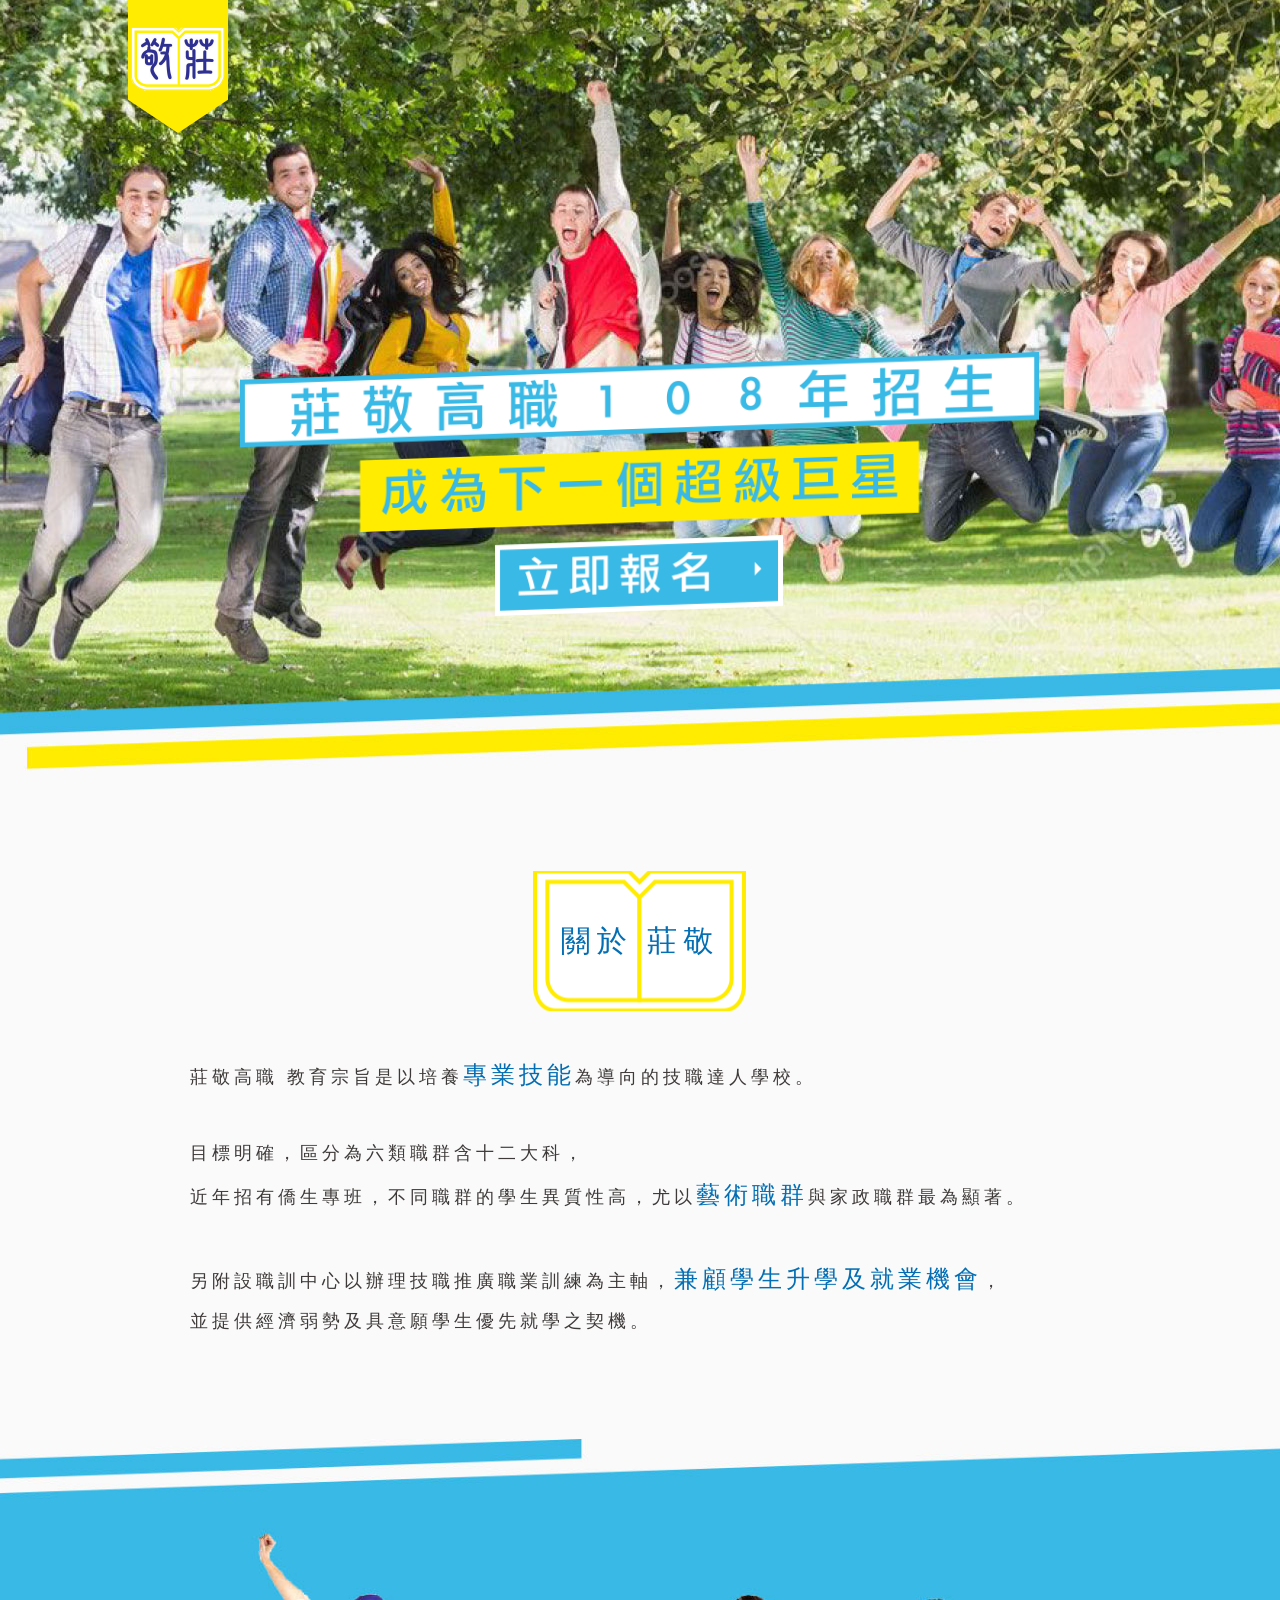
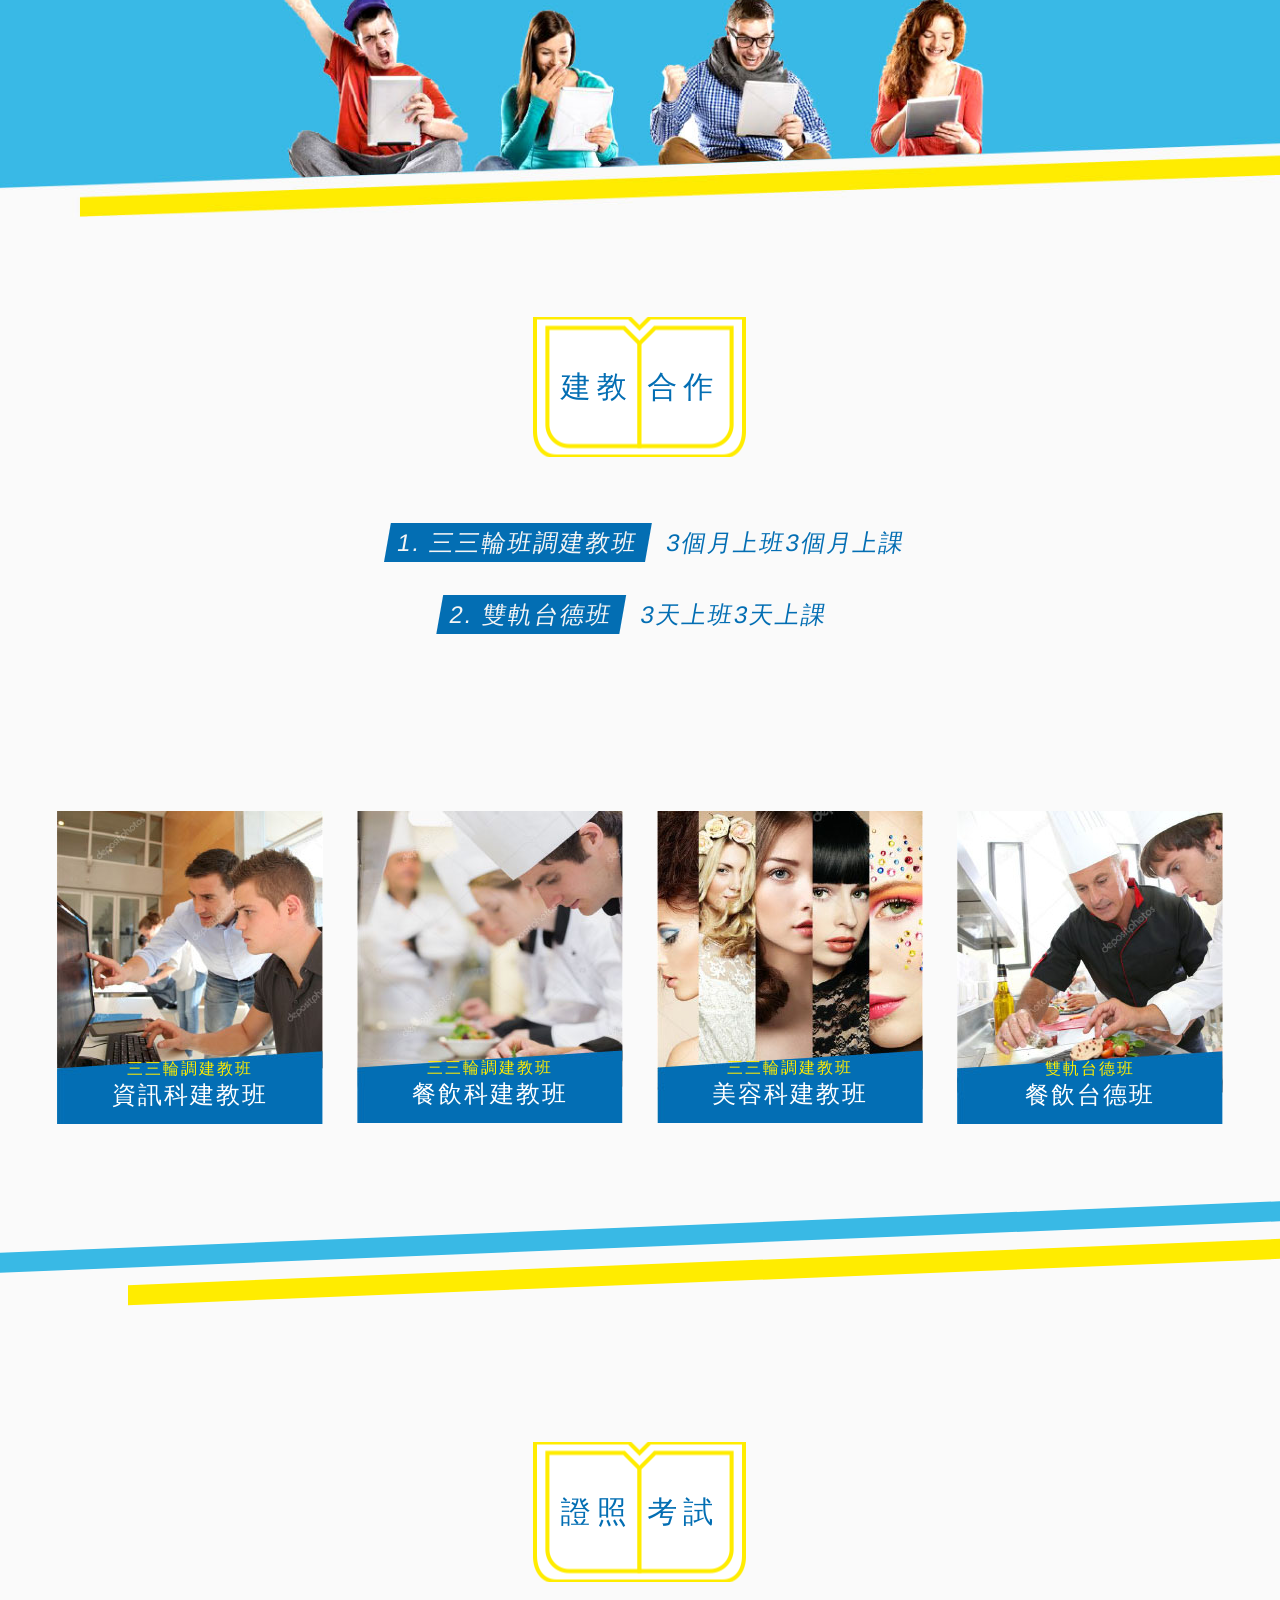
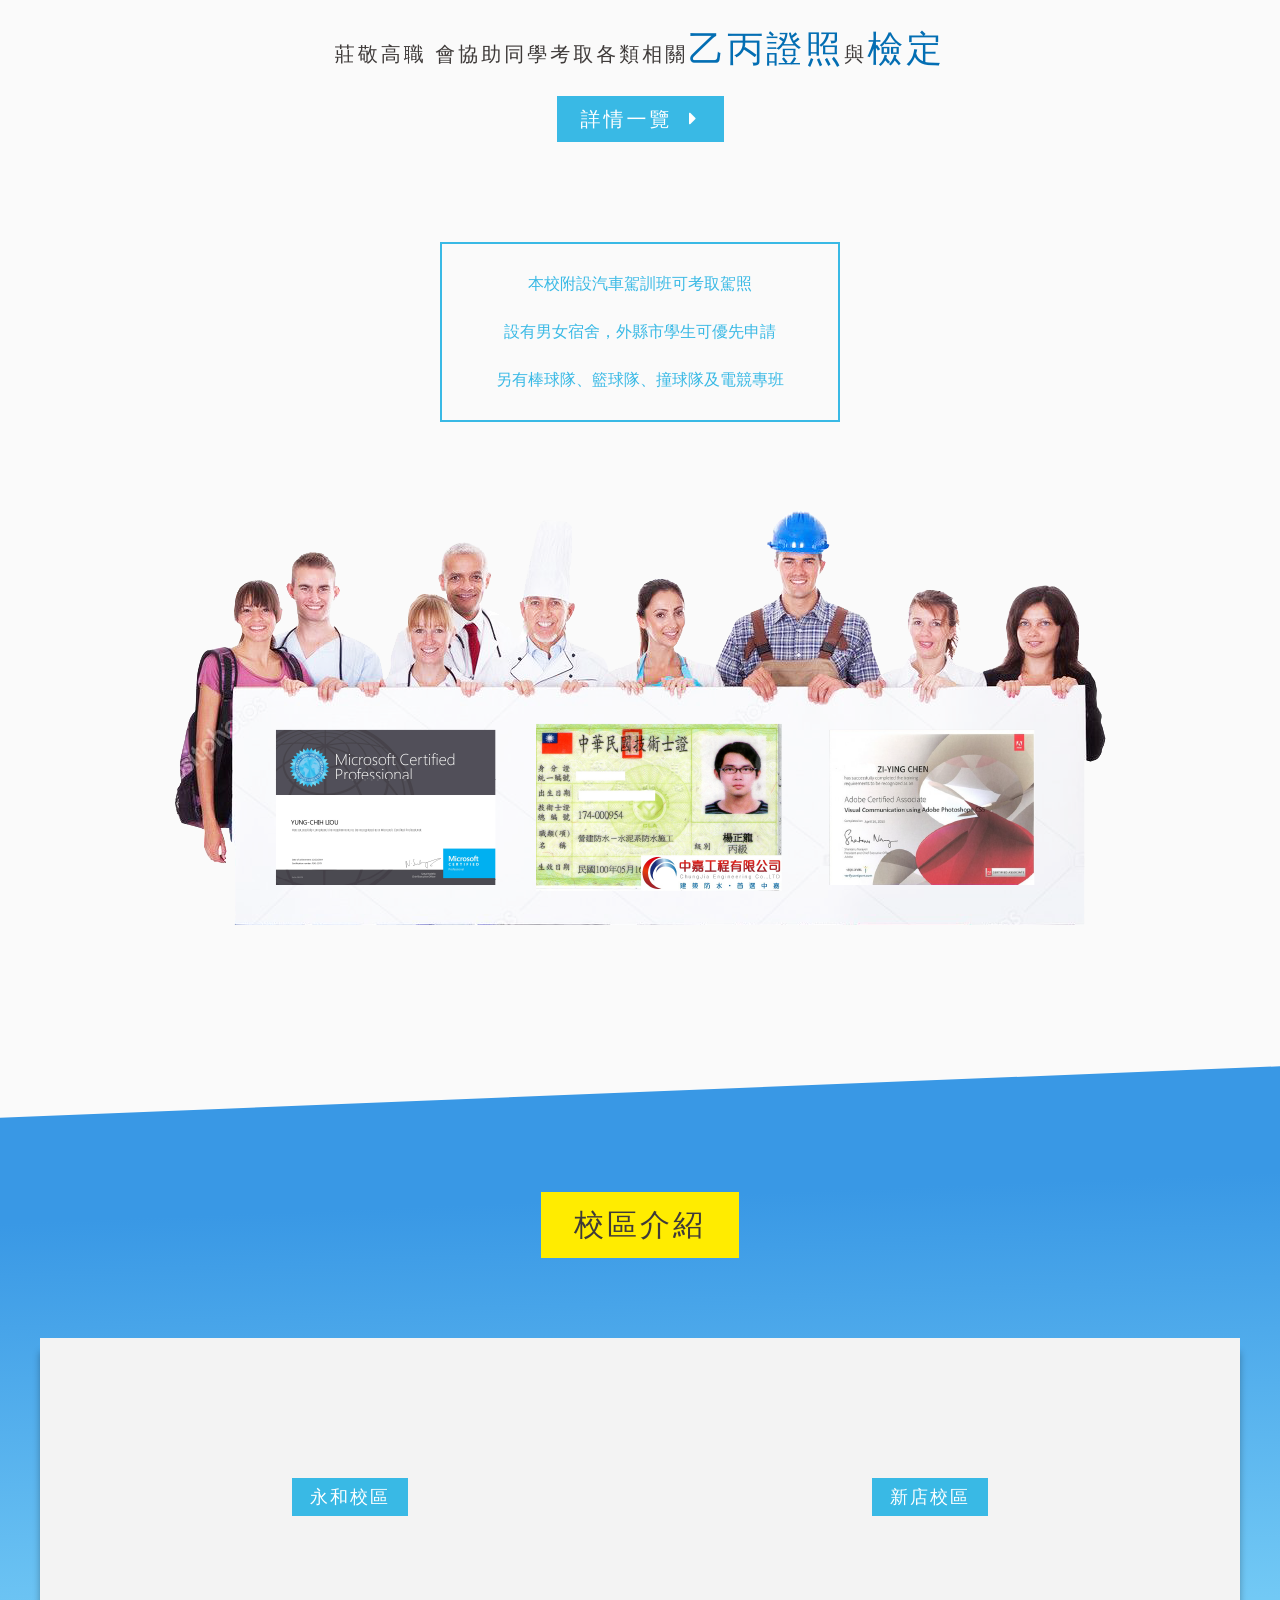
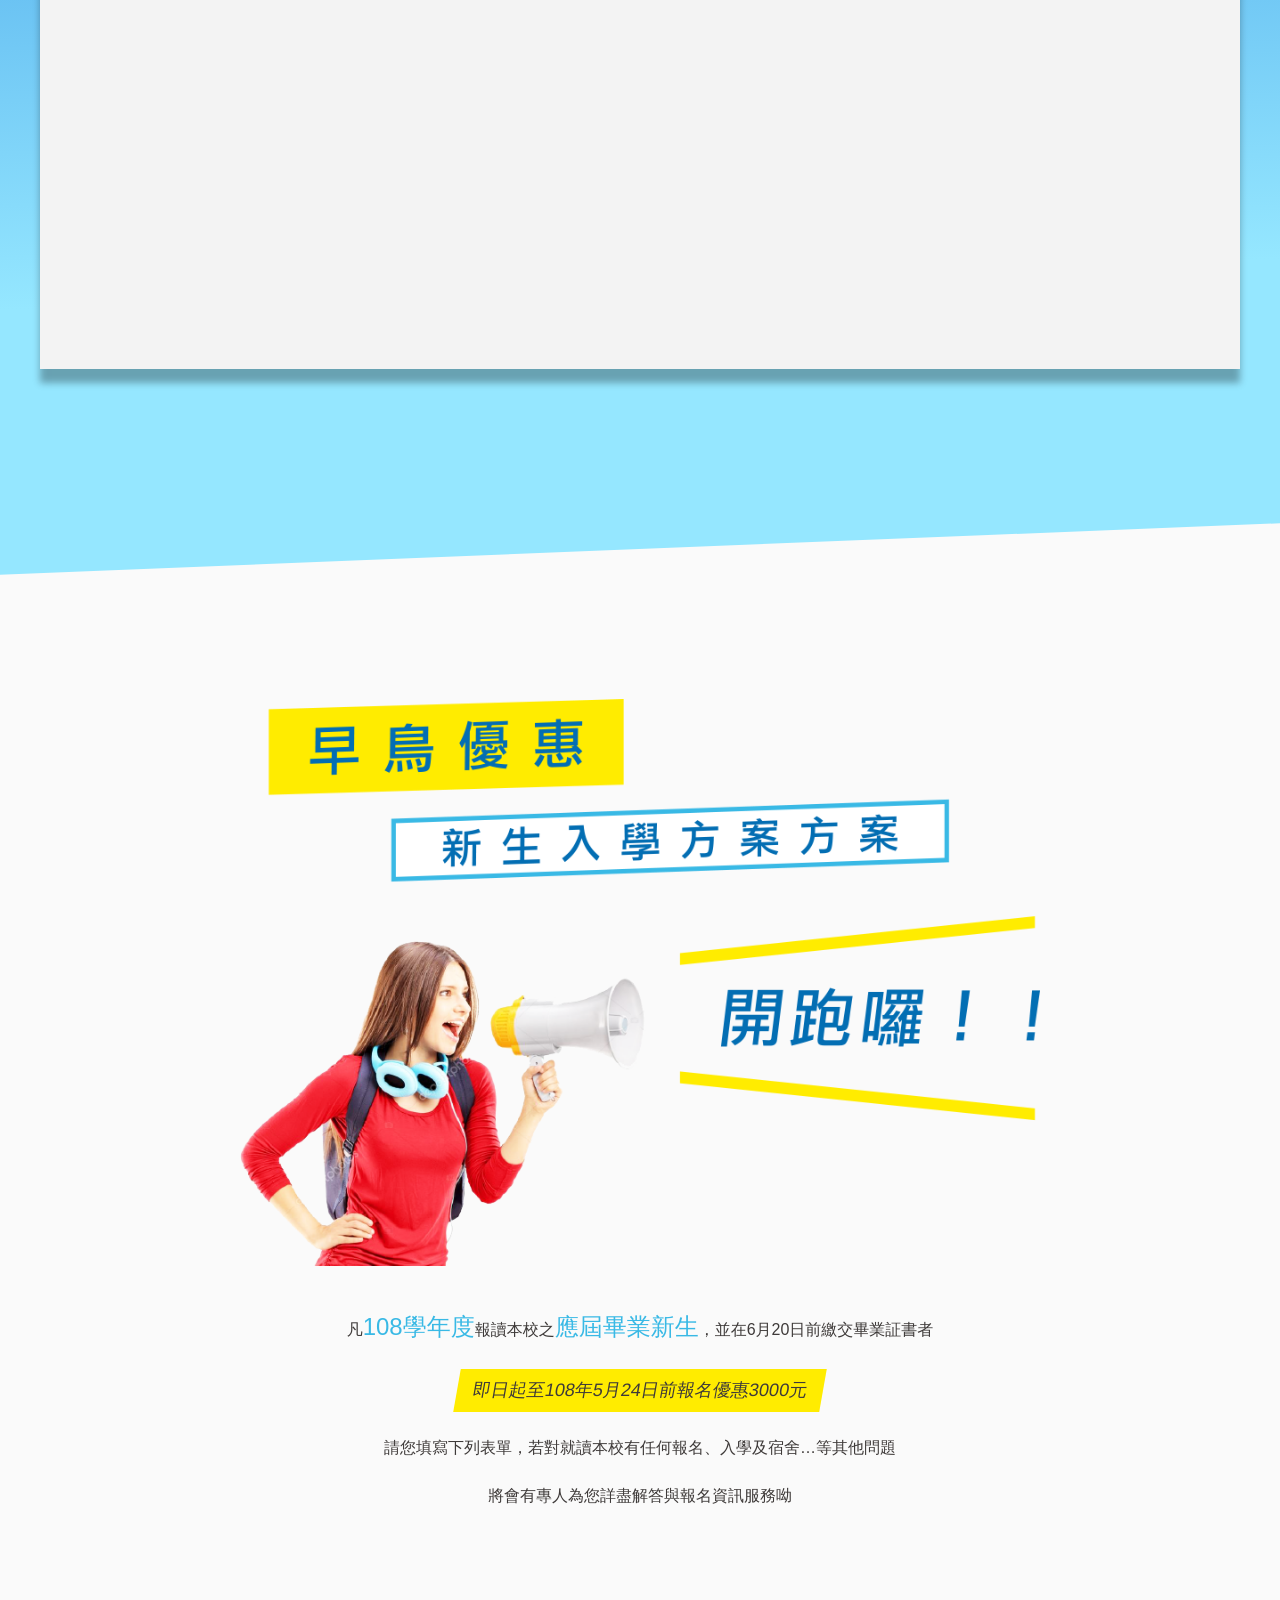
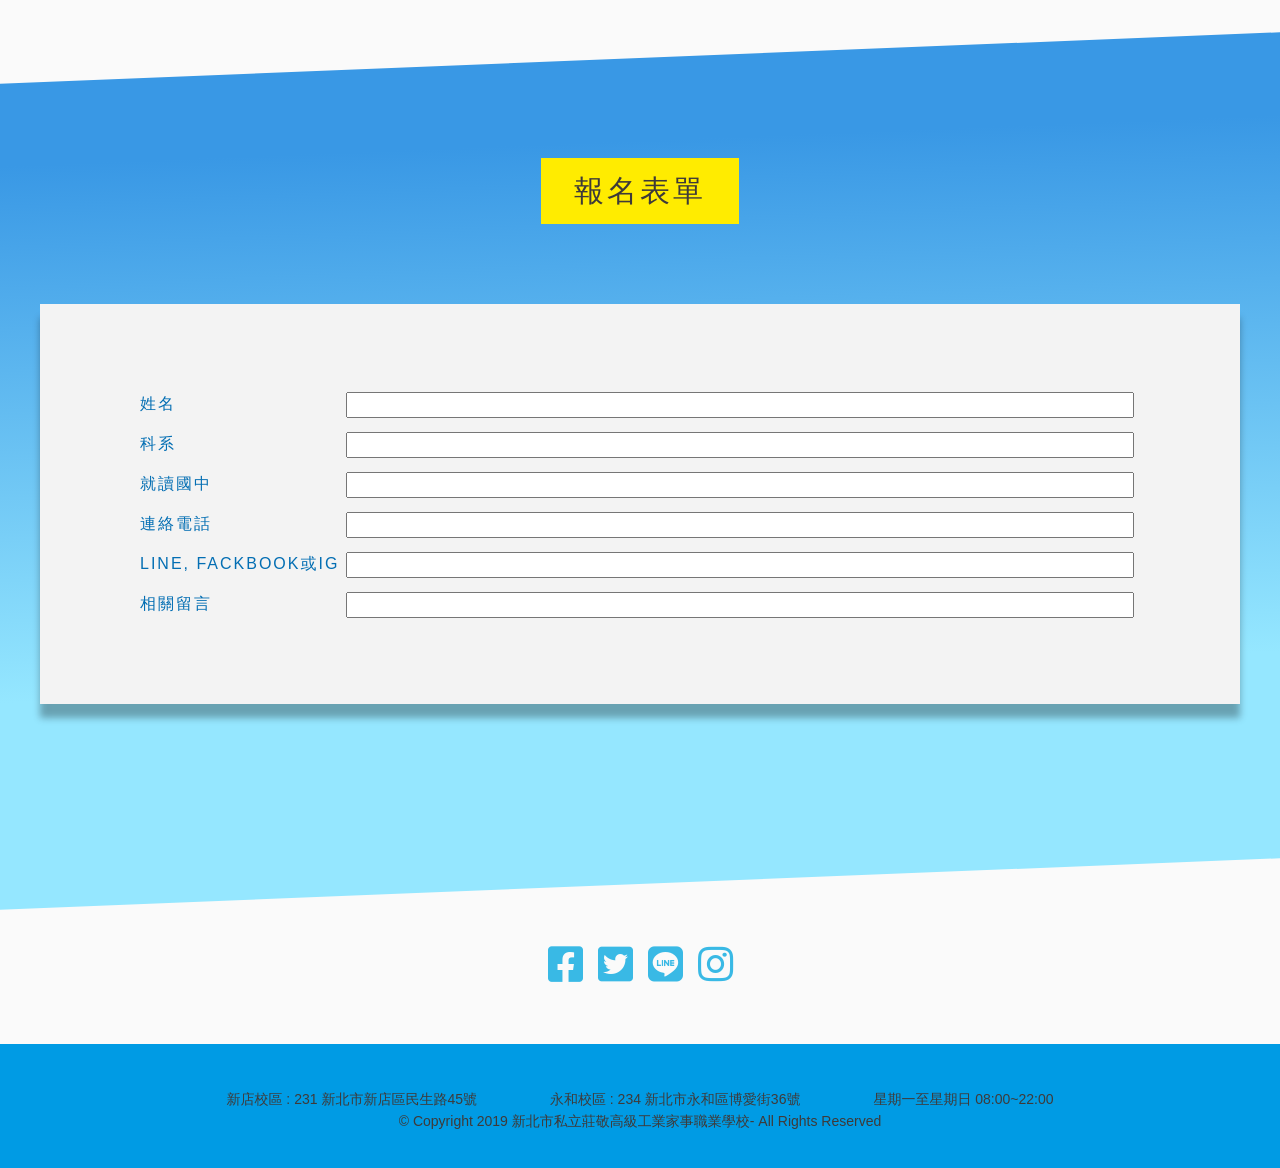
==== index.html @ 2c8c8a99 "Add files via upload" ====
<!DOCTYPE html>
<html>
<head>
<title>Homeworks 6</title>
 <meta charset="UTF-8">
  <meta name="description" content="Free Web tutorials">
  <meta name="keywords" content="HTML,CSS,XML,JavaScript">
  <meta name="author" content="Wong RuJA">
  <meta name="viewport" content="width=device-width, initial-scale=1.0">
  <link rel="stylesheet" href="css/reset.css">
  <link rel="stylesheet" href="css/style.css">
  <link rel="stylesheet" href="https://cdnjs.cloudflare.com/ajax/libs/font-awesome/5.8.2/css/all.min.css">
</head>
<body>
<header>
    <div class="w1200">
        <img src="img/logo.png" alt="">
    </div>
    <div class="w900">
        <img src="img/tittle1.png" alt="">
    </div>
     <div class="w900">
       <a href=""><img src="img/title2.png" alt=""></a>

    </div>
</header>
<main>
    <div>
        <div class="w900">
            <div class="title">
                <div>
                   <h1>關於 莊敬</h1>
                </div>
            </div>
            <div>
                <p>
                莊敬高職 教育宗旨是以培養<em>專業技能</em>為導向的技職達人學校。<br><br>
               目標明確，區分為六類職群含十二大科，<br>
                近年招有僑生專班，不同職群的學生異質性高，尤以<em>藝術職群</em>與家政職群最為顯著。<br><br>
                另附設職訓中心以辦理技職推廣職業訓練為主軸，<em>兼顧學生升學及就業機會</em>，<br>
               並提供經濟弱勢及具意願學生優先就學之契機。
                
                </p>
            </div>
        </div> 
        <div>
            <img src="img/bannner2.jpg" alt="">
        </div>
    </div><!---第一段--->
    <div>
        <div class="w1200">
            <div class="title">
                <div>
                    <h1>建教 合作</h1>
                </div>
            </div>
            <div>
                <h2><em>1. 三三輪班調建教班</em> 3個月上班3個月上課</h2>
                <h2><em>2. 雙軌台德班</em> 3天上班3天上課</h2>
            </div>
            <div>
                <ul>
                    <li>
                        <div>
                            <p>三三輪調建教班</p>
                            <h2>資訊科建教班</h2>
                            <img src="img/01.jpg" alt="">
                        </div>
                    </li>
                    <li>
                        <div>
                            <p>三三輪調建教班</p>
                            <h2>餐飲科建教班</h2>
                            <img src="img/02.jpg" alt="">
                        </div>
                    </li>
                    <li>
                        <div>
                            <p>三三輪調建教班</p>
                            <h2>美容科建教班</h2>
                            <img src="img/03.jpg" alt="">
                        </div>
                    </li>
                    <li>
                        <div>
                            <p>雙軌台德班</p>
                            <h2>餐飲台德班</h2>
                            <img src="img/04.jpg" alt="">
                        </div>
                    </li>
                </ul>
            </div>
        </div>
    </div><!---第二段--->
    <div class="line">
        <div>
            <div></div>
            <div></div>
            <div></div>
        </div>
    </div>
    <div>
        <div class="w1000">
           <div class="title">
                <div>
                   <h1>證照 考試</h1>
                </div>
            </div>
            <div>
                <p>莊敬高職 會協助同學考取各類相關<em>乙丙證照</em>與<em>檢定</em></p>
                <a href=""><p>詳情一覽<i class="fas fa-caret-right"></i> </p></a>
            </div>
            <div>
               <p>
               本校附設汽車駕訓班可考取駕照<br>
               設有男女宿舍，外縣市學生可優先申請<br>
               另有棒球隊、籃球隊、撞球隊及電競專班<br></p>
            </div>
            <div>
                <img src="img/people.png" alt="">
            </div>
        </div>
    </div><!---第三段--->
    <div>
        <div class="w1200">
            <div>
                <h2>校區介紹</h2>
            </div>
         <div>
             <ul>
                   <li>
                       <div>
                       <h3>永和校區</h3>
                       <iframe src="https://www.youtube.com/embed/205DwblFML0" frameborder="0" allow="accelerometer; autoplay; encrypted-media; gyroscope; picture-in-picture" allowfullscreen></iframe>
                       </div>
                   </li>
                   <li>
                      <div>
                      <h3>新店校區</h3>
                      <iframe src="https://www.youtube.com/embed/OiLBYLt2xUU" frameborder="0" allow="accelerometer; autoplay; encrypted-media; gyroscope; picture-in-picture" allowfullscreen></iframe>
                      </div>
                   </li>
              </ul>
          </div>
        </div>
    </div><!---第四段--->
    <div>
        <div>
           <img src="img/bird.png" alt=""> 
        </div>
        <div>
            <p>
            凡<em>108學年度</em>報讀本校之<em>應屆畢業新生</em>，並在6月20日前繳交畢業証書者<br><br>
            <strong>即日起至108年5月24日前報名優惠3000元</strong><br><br>
            請您填寫下列表單，若對就讀本校有任何報名、入學及宿舍…等其他問題<br><br>
            將會有專人為您詳盡解答與報名資訊服務呦
            </p><!---第五段--->
        </div>
    </div><!---第五段--->
    <div>
        <div>
           <h2>報名表單</h2>
        </div>
        <div class="w1200">
            <ul class="w1000">
                <li>
                <p>姓名</p>
                <input type="">
                </li>
                <li>
                <p>科系</p>
                <input type="">
                </li>
                <li>
                <p>就讀國中</p>
                <input type="">  
                </li>
                <li>
                <p>連絡電話</p>
                <input type="">  
                </li>
                <li>
                <p>LINE, FACKBOOK或IG</p>
                <input type="">
                </li>
                <li>
                <p>相關留言</p>
                <input type="">  
                </li>
            </ul>
        </div>
    </div><!---第六段--->
    <div>
        <ul class="w900">
            <li><a href=""><i class="fab fa-facebook-square"></i></a></li>
            <li><a href=""><i class="fab fa-twitter-square"></i></a></li>
            <li><a href=""><i class="fab fa-line"></i></a></li>
            <li><a href=""><i class="fab fa-instagram"></i></a></li>
        </ul>
    </div><!---第七段--->
</main>
<footer>
    <div class="w900">
        <p>新店校區 : 231 新北市新店區民生路45號</p>
        <p>永和校區 : 234 新北市永和區博愛街36號</p>
        <p>星期一至星期日  08:00~22:00</p>
    </div>
    <div class="w900">
        <p>© Copyright 2019 新北市私立莊敬高級工業家事職業學校- All Rights Reserved</p>
    </div>
</footer>
</body>
</html>
---- css/style.css ----
body{
    background-color: #FAFAFA;
    color: #3E3A39;
}
.w900{
    width: 900px;
    margin: 0 auto;
}
.w1000{
    width: 1000px;
    margin: 0 auto;
}
.w1200{
    width: 1200px;
    margin: 0 auto;
}
.title{
    margin: 40px 0;
}

.line>div{
    width: 100%;
}
.line>div>:first-child{
    width: 100%;
    height: 20px;
    background-color: #39B9E5;
    transform: skewY(-2.3deg);
    margin-bottom: 15px;
}

.line>div>:nth-child(3){
    width: 90%;
    height: 20px;
    background-color: #FFEC00;
    transform: skewY(-2.3deg);
    margin-left: 10%;
}
.title>div{
    background-image: url(../img/title.png);
    background-position: center;
    background-repeat: no-repeat;
    height: 140px;
}
.title>div>h1{
    text-align: center;
    font-size: 30px;
    line-height: 140px;
    letter-spacing: 6px;
    color: #036EB3;
    font-weight: 600;
}
header{
    background-image: url(../img/banner.jpg);
    background-position: center;
    background-repeat: no-repeat;
    padding: 152px 0px;
}
header>div:first-of-type{
    position: absolute;  
}
header>div:first-of-type{
    top: 0;
    left: 10%;
}
header>div:nth-of-type(2) img{
    width: 800px;
    height: auto;
}
header>div:nth-of-type(2){
    width: 800px;
    height: auto;
    margin: 100 auto;
    margin-top: 200px;
}
header>div:nth-of-type(3) img{
    width: 290px;
    height: auto;
}
header>div:nth-of-type(3){
    width: 290px;
    height: auto;
    margin: 100 auto;
}
main>div:first-of-type>div:first-child{
    margin: 100px auto;
    line-height: 2;
    font-size: 18px;
    letter-spacing: 4px;
}
main>div:first-of-type>div p em{
    font-size: 24px;
    color: #036EB3;
}
main>div:first-of-type>div:nth-of-type(2){
    width: 100%;
    display: flex;
    justify-content: center;
    align-items: center;
    overflow: hidden;
}
main>div:first-of-type>div:nth-of-type(2) img{
    width: 105%;
    height: auto;
}
main>div:nth-of-type(2){
    margin: 100px 0; 
}
main>div:nth-of-type(2)>div>:nth-child(2){
    margin: 50px auto;
    text-align: center;
    line-height: 3;
    font-size: 24px;
    letter-spacing: 2px;
    color: #036EB3;
    transform: skewX(-10deg);
}
main>div:nth-of-type(2)>div>:nth-child(2) em{
    background-color: #036EB3;
    color: #f5f5f5;
    padding: 6px 10px;
    margin-right: 10px;
    transform: skewX(-10deg);
}
main>div:nth-of-type(2)>div>:nth-child(3) ul{
    display: flex;
    justify-content: space-around;   
    letter-spacing: 2px;
    margin: 160px auto 60px;
}
main>div:nth-of-type(2)>div>:nth-child(3) ul li div{
    position: relative;
}
main>div:nth-of-type(2)>div>:nth-child(3) ul li div p,
main>div:nth-of-type(2)>div>:nth-child(3) ul li div h2{
    position: absolute;
}
main>div:nth-of-type(2)>div>:nth-child(3) ul li div p{
    bottom: 50px;
    font-size: 16px;
    color: #FFEC00;
    width: 100%;
    text-align: center;
}
main>div:nth-of-type(2)>div>:nth-child(3) ul li div h2{
    bottom: 20px;
    font-size: 24px;
    color: #fff;
    width: 100%;
    text-align: center;
}
main>div:nth-of-type(4)>div{
    text-align: center;
    margin: 160px auto;
    line-height: 1.5;
}
main>div:nth-of-type(4)>div>div:nth-of-type(2){
    margin: 24px 0;
}
main>div:nth-of-type(4)>div>div:nth-of-type(2) p{
    font-size: 20px;
    letter-spacing: 3px;  
}
main>div:nth-of-type(4)>div>div:nth-of-type(2) em{
    font-size: 36px;
    letter-spacing: 3px;  
    color: #036EB3;
}
main>div:nth-of-type(4)>div>div:nth-of-type(2) a{
    display: inline-block;
    padding: 8px 24px;
    color: #fff;
    background-color: #39B9E5;
    margin: 20px auto;
}
main>div:nth-of-type(4)>div>div:nth-of-type(2) a i{
    margin-left: 16px;
}
main>div:nth-of-type(4)>div>div:nth-of-type(3){
    color: #39B9E5;
    line-height: 3;
    width: 400px;
    height: 180px;
    margin: 80px auto;
    padding: 16px 24px;
    display: block;
    border: 2px #39B9E5 solid;
}
main>div:nth-of-type(5),main>div:nth-of-type(7){
    background:linear-gradient(0deg, rgba(149, 231, 255, 1)25%, rgba(57, 152, 229, 1)90%);
    width: 100%;  
    transform: skewY(-2.3deg);
    padding: 100px 0;
}
main>div:nth-of-type(5){
    margin: 100px auto;
}
main>div:nth-of-type(5)>div>div:first-child h2,
main>div:nth-of-type(7) div:first-child h2{
    font-size: 30px;
    display: inline-block;
    text-align: center;
    padding: 18px 24px;
    transform: skewY(2.3deg);
    letter-spacing: 3px;
    background-color: #FFEC00; 
}
main>div:nth-of-type(5)>div>div:first-child h2,
main>div:nth-of-type(7) div:first-child h2{
    display:block;
    width: 150px;
    margin-left: calc(50% - 99px);
}
main>div:nth-of-type(5)>div>div:nth-of-type(2),
main>div:nth-of-type(7) div:nth-of-type(2){
    margin:80px auto;
    padding: 80px 20px;
    background-color: #F3F3F3;
    transform: skewY(2.3deg);
    box-shadow: 0px 14px 7px rgba(0, 0, 0, 0.3);
}
main>div:nth-of-type(5)>div>div:nth-of-type(2) ul {
    display: flex;
}
main>div:nth-of-type(5)>div>div:nth-of-type(2) ul li div{
    padding: 0 20px;
}
main>div:nth-of-type(5)>div>div:nth-of-type(2) ul li div iframe {
    width: 500px;
    height: 310px;
}
main>div:nth-of-type(5)>div>div:nth-of-type(2) ul li div h3{
    text-align: center;
    margin: 60px 0;
    font-size: 18px;
    letter-spacing: 2px;
    background-color: #39B9E5;
    padding: 10px 18px;
    display: inline-block;
    color: #fff;
    margin-left: calc(50% - 58px);
}
main>div:nth-of-type(6){
    margin: 150px 0;
}
main>div:nth-of-type(6)>div:first-child{
    width: 800px;
    margin: 0 auto;
}
main>div:nth-of-type(6)>div:first-child img{
    width: 100%;
    height: auto;
}
main>div:nth-of-type(6)>div:nth-of-type(2){
    margin: 40px auto;
    text-align: center;
}
main>div:nth-of-type(6)>div:nth-of-type(2){
    line-height: 1.5;
}
main>div:nth-of-type(6)>div:nth-of-type(2) em{
    color:#39B9E5;
    font-size: 24px; 
}
main>div:nth-of-type(6)>div:nth-of-type(2) strong{
    font-size: 18px;
    background-color: #FFEC00;
    padding: 8px 16px;
    transform: skewX(-10deg);
    display: inline-block;
}

main>div:nth-of-type(7)>div:nth-of-type(2){
    line-height: 2.5;
    font-size: 16px;
    letter-spacing: 2px;
}
main>div:nth-of-type(7)>div:nth-of-type(2) p{
    display: inline-block;
    width: 20%;
    color: #036EB3;
}
main>div:nth-of-type(7)>div:nth-of-type(2) input{
    width: 78%;
    display: inline-block;
}
main>div:nth-of-type(7)>div:nth-of-type(2) input:last-child{
    width: 78%;
    height: 20px;
}
main>div:nth-of-type(8){
    margin: 60px 0;
}
main>div:nth-of-type(8) ul li i{
    font-size: 40px;
    color: #39B9E5;
}
main>div:nth-of-type(8) ul{
    width: 200px;
    margin: 0 auto;
    display: flex;
    justify-content: space-around;
    margin: 30px auto;
}
footer{
    background-color: #009BE4;
    text-align: center;
    padding: 40px 0;
    font-size: 14px;
}
footer>div:first-child {
    display: flex;
    justify-content: space-around;
    margin: 8px auto;
}

footer>div:first-child p{
    display: inline-block;
    
}
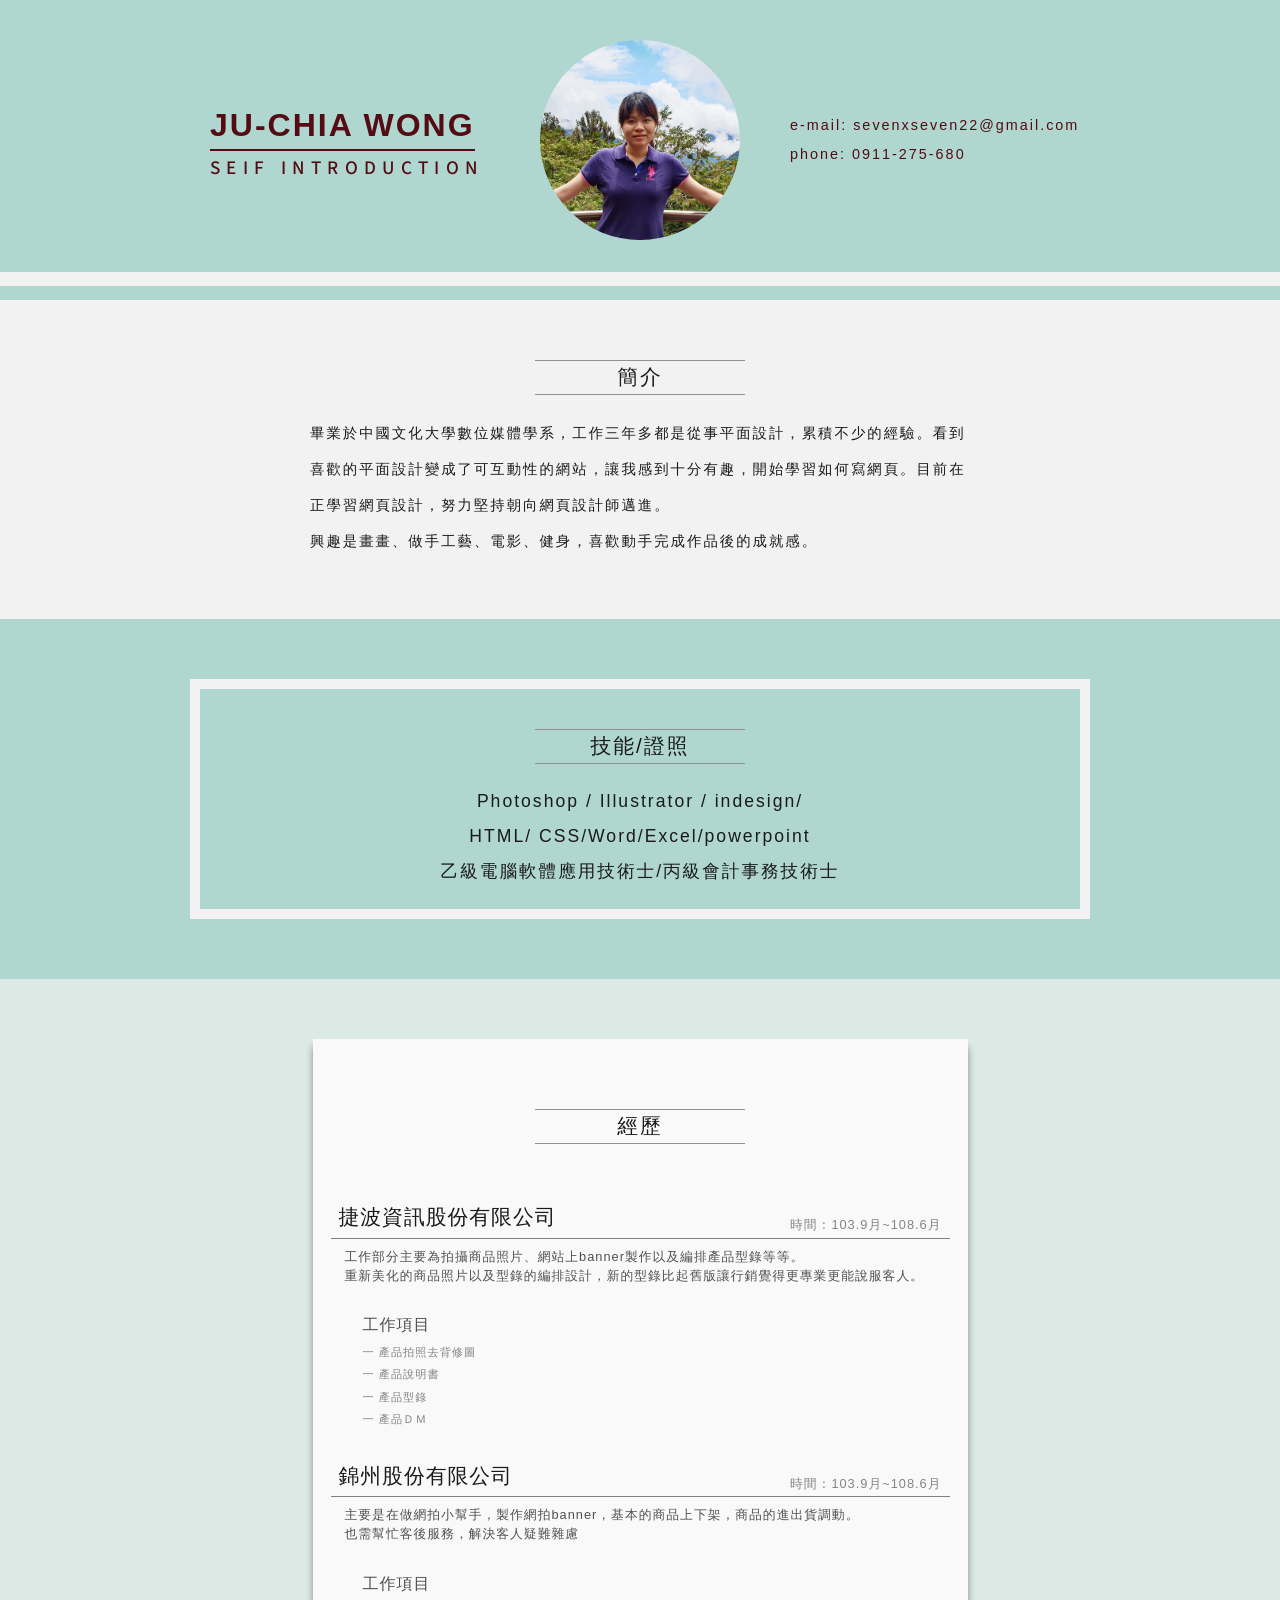
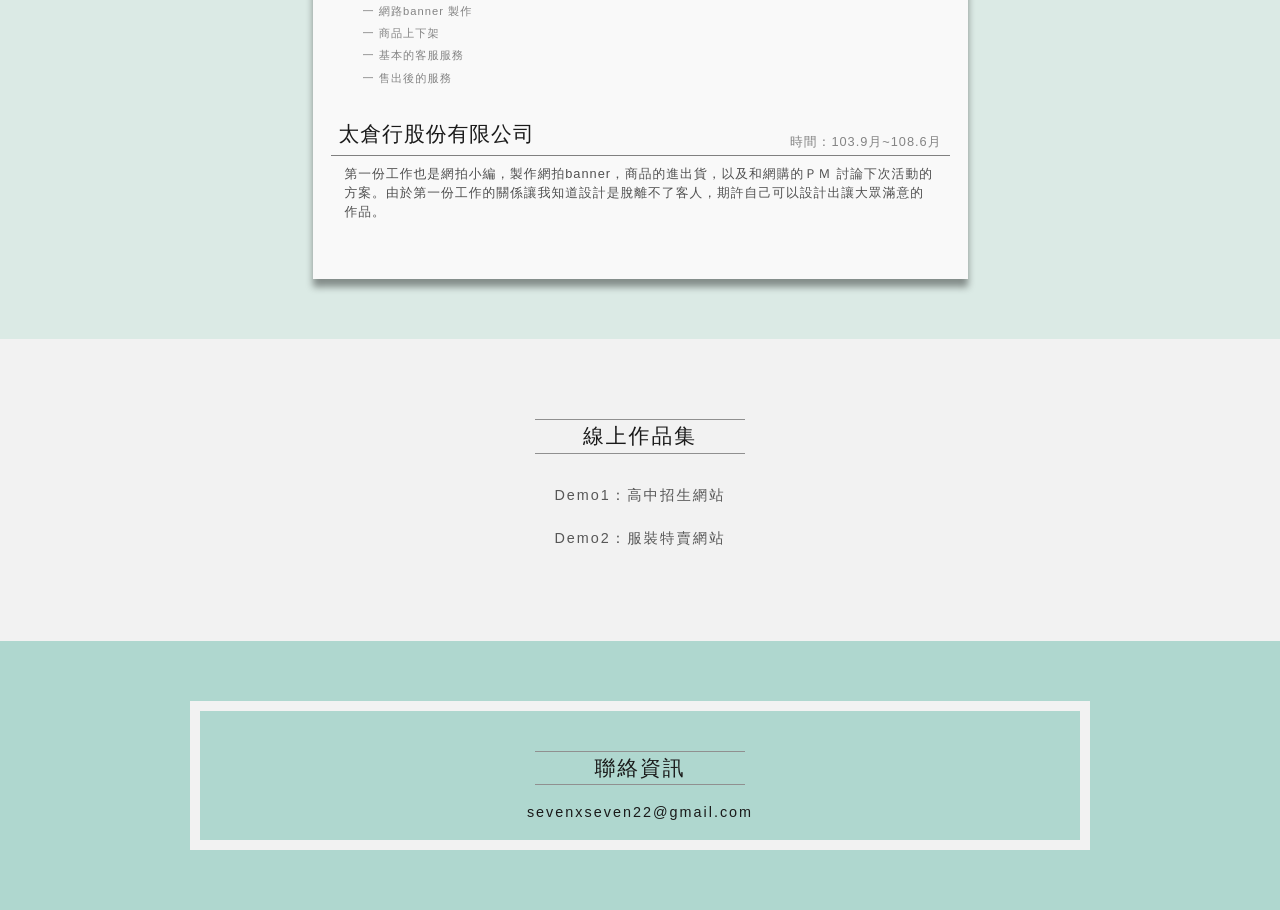
==== commit a5342751: "Add files via upload" ====
--- a/index.html
+++ b/index.html
@@ -1,212 +1,147 @@
 <!DOCTYPE html>
 <html>
 <head>
-<title>Homeworks 6</title>
+    <title>Ruby的履歷</title>
  <meta charset="UTF-8">
   <meta name="description" content="Free Web tutorials">
   <meta name="keywords" content="HTML,CSS,XML,JavaScript">
   <meta name="author" content="Wong RuJA">
-  <meta name="viewport" content="width=device-width, initial-scale=1.0">
+  <meta name="viewport" content="width=device-width; initial-scale=1.0; maximum-scale=1.0; user-scalable=0;">
   <link rel="stylesheet" href="css/reset.css">
+  <link href="https://fonts.googleapis.com/css?family=Source+Sans+Pro&display=swap" rel="stylesheet">
   <link rel="stylesheet" href="css/style.css">
   <link rel="stylesheet" href="https://cdnjs.cloudflare.com/ajax/libs/font-awesome/5.8.2/css/all.min.css">
 </head>
 <body>
 <header>
-    <div class="w1200">
-        <img src="img/logo.png" alt="">
-    </div>
-    <div class="w900">
-        <img src="img/tittle1.png" alt="">
-    </div>
-     <div class="w900">
-       <a href=""><img src="img/title2.png" alt=""></a>
-
-    </div>
+   <div class="w900">
+       <div>
+           <div>
+                <h1>JU-CHIA WONG</h1>
+                <h2>SEIF INTRODUCTION</h2> 
+           </div>
+           <div>
+               <img src="img/ME.jpg" alt="">
+           </div>
+           <div>
+               <p>e-mail: sevenxseven22@gmail.com</p>
+               <p>phone: 0911-275-680</p>
+           </div>
+       </div>
+   </div>
+   <div></div>
 </header>
 <main>
-    <div>
-        <div class="w900">
-            <div class="title">
-                <div>
-                   <h1>關於 莊敬</h1>
-                </div>
-            </div>
-            <div>
-                <p>
-                莊敬高職 教育宗旨是以培養<em>專業技能</em>為導向的技職達人學校。<br><br>
-               目標明確，區分為六類職群含十二大科，<br>
-                近年招有僑生專班，不同職群的學生異質性高，尤以<em>藝術職群</em>與家政職群最為顯著。<br><br>
-                另附設職訓中心以辦理技職推廣職業訓練為主軸，<em>兼顧學生升學及就業機會</em>，<br>
-               並提供經濟弱勢及具意願學生優先就學之契機。
-                
-                </p>
-            </div>
-        </div> 
-        <div>
-            <img src="img/bannner2.jpg" alt="">
-        </div>
-    </div><!---第一段--->
-    <div>
-        <div class="w1200">
-            <div class="title">
-                <div>
-                    <h1>建教 合作</h1>
-                </div>
-            </div>
-            <div>
-                <h2><em>1. 三三輪班調建教班</em> 3個月上班3個月上課</h2>
-                <h2><em>2. 雙軌台德班</em> 3天上班3天上課</h2>
-            </div>
-            <div>
-                <ul>
-                    <li>
-                        <div>
-                            <p>三三輪調建教班</p>
-                            <h2>資訊科建教班</h2>
-                            <img src="img/01.jpg" alt="">
-                        </div>
-                    </li>
-                    <li>
-                        <div>
-                            <p>三三輪調建教班</p>
-                            <h2>餐飲科建教班</h2>
-                            <img src="img/02.jpg" alt="">
-                        </div>
-                    </li>
-                    <li>
-                        <div>
-                            <p>三三輪調建教班</p>
-                            <h2>美容科建教班</h2>
-                            <img src="img/03.jpg" alt="">
-                        </div>
-                    </li>
-                    <li>
-                        <div>
-                            <p>雙軌台德班</p>
-                            <h2>餐飲台德班</h2>
-                            <img src="img/04.jpg" alt="">
-                        </div>
-                    </li>
-                </ul>
-            </div>
-        </div>
-    </div><!---第二段--->
-    <div class="line">
-        <div>
-            <div></div>
-            <div></div>
-            <div></div>
-        </div>
-    </div>
-    <div>
-        <div class="w1000">
-           <div class="title">
-                <div>
-                   <h1>證照 考試</h1>
-                </div>
-            </div>
-            <div>
-                <p>莊敬高職 會協助同學考取各類相關<em>乙丙證照</em>與<em>檢定</em></p>
-                <a href=""><p>詳情一覽<i class="fas fa-caret-right"></i> </p></a>
-            </div>
-            <div>
-               <p>
-               本校附設汽車駕訓班可考取駕照<br>
-               設有男女宿舍，外縣市學生可優先申請<br>
-               另有棒球隊、籃球隊、撞球隊及電競專班<br></p>
-            </div>
-            <div>
-                <img src="img/people.png" alt="">
-            </div>
-        </div>
-    </div><!---第三段--->
-    <div>
-        <div class="w1200">
-            <div>
-                <h2>校區介紹</h2>
-            </div>
-         <div>
-             <ul>
-                   <li>
-                       <div>
-                       <h3>永和校區</h3>
-                       <iframe src="https://www.youtube.com/embed/205DwblFML0" frameborder="0" allow="accelerometer; autoplay; encrypted-media; gyroscope; picture-in-picture" allowfullscreen></iframe>
-                       </div>
-                   </li>
-                   <li>
-                      <div>
-                      <h3>新店校區</h3>
-                      <iframe src="https://www.youtube.com/embed/OiLBYLt2xUU" frameborder="0" allow="accelerometer; autoplay; encrypted-media; gyroscope; picture-in-picture" allowfullscreen></iframe>
-                      </div>
-                   </li>
-              </ul>
-          </div>
-        </div>
-    </div><!---第四段--->
-    <div>
-        <div>
-           <img src="img/bird.png" alt=""> 
+    <div class="margin_hb w900">
+        <div class="big_title">
+           <h2>簡介</h2>
         </div>
         <div>
             <p>
-            凡<em>108學年度</em>報讀本校之<em>應屆畢業新生</em>，並在6月20日前繳交畢業証書者<br><br>
-            <strong>即日起至108年5月24日前報名優惠3000元</strong><br><br>
-            請您填寫下列表單，若對就讀本校有任何報名、入學及宿舍…等其他問題<br><br>
-            將會有專人為您詳盡解答與報名資訊服務呦
-            </p><!---第五段--->
+                畢業於中國文化大學數位媒體學系，工作三年多都是從事平面設計，累積不少的經驗。看到喜歡的平面設計變成了可互動性的網站，讓我感到十分有趣，開始學習如何寫網頁。目前在正學習網頁設計，努力堅持朝向網頁設計師邁進。<br>興趣是畫畫、做手工藝、電影、健身，喜歡動手完成作品後的成就感。
+            </p>
         </div>
-    </div><!---第五段--->
+    </div><!--第一段-->
     <div>
+       <div class="margin_hb w900">
+           <div>
+                <div class="big_title">
+                    <h2>技能/證照</h2>
+                </div>
+                <div>
+                    <p>
+                    Photoshop / Illustrator / indesign/<br>
+                    HTML/ CSS/Word/Excel/powerpoint<br>
+                    乙級電腦軟體應用技術士/丙級會計事務技術士<br>    
+                    </p>
+               </div>
+           </div>
+        </div>
+    </div><!--第二段-->
+    <div>
+        <div class="margin_hb w900">
+            <div>
+                <div class="big_title">
+                    <h2>經歷</h2>
+                </div>
+                <div>
+                    <section>
+                            <div>
+                                <strong>捷波資訊股份有限公司</strong>
+                                <p>時間：103.9月~108.6月</p>
+                            </div>
+                            <div>
+                                <p>
+                                工作部分主要為拍攝商品照片、網站上banner製作以及編排產品型錄等等。<br>
+                                重新美化的商品照片以及型錄的編排設計，新的型錄比起舊版讓行銷覺得更專業更能說服客人。
+                                </p>
+                            </div>
+                            <div>
+                                <p>工作項目</p>
+                                <ul>
+                                    <li>產品拍照去背修圖</li>
+                                    <li>產品說明書</li>
+                                    <li>產品型錄</li>
+                                    <li>產品ＤＭ</li>
+                                </ul>
+                            </div>
+                    </section>
+                    <section>
+                            <div>
+                                <strong>錦州股份有限公司</strong>
+                                <p>時間：103.9月~108.6月</p>
+                            </div>
+                            <div>
+                                <p>
+                                主要是在做網拍小幫手，製作網拍banner，基本的商品上下架，商品的進出貨調動。<br>
+                                也需幫忙客後服務，解決客人疑難雜慮
+                                </p>
+                            </div>
+                            <div>
+                                <p>工作項目</p>
+                                <ul>
+                                    <li>網路banner 製作</li>
+                                    <li>商品上下架</li>
+                                    <li>基本的客服服務</li>
+                                    <li>售出後的服務</li>
+                                </ul>
+                            </div>
+</section>
+                    <section>
+                            <div>
+                                <strong>太倉行股份有限公司</strong>
+                                <p>時間：103.9月~108.6月</p>
+                            </div>
+                            <div>
+                               <p>
+                                第一份工作也是網拍小編，製作網拍banner，商品的進出貨，以及和網購的ＰＭ 討論下次活動的方案。由於第一份工作的關係讓我知道設計是脫離不了客人，期許自己可以設計出讓大眾滿意的作品。</p>
+                            </div>
+                    </section>
+                </div>
+            </div>
+        </div>
+    </div><!--第三段-->
+    <div class="margin_hb w900">
         <div>
-           <h2>報名表單</h2>
+            <h2 class="big_title">線上作品集</h2>
         </div>
-        <div class="w1200">
-            <ul class="w1000">
-                <li>
-                <p>姓名</p>
-                <input type="">
-                </li>
-                <li>
-                <p>科系</p>
-                <input type="">
-                </li>
-                <li>
-                <p>就讀國中</p>
-                <input type="">  
-                </li>
-                <li>
-                <p>連絡電話</p>
-                <input type="">  
-                </li>
-                <li>
-                <p>LINE, FACKBOOK或IG</p>
-                <input type="">
-                </li>
-                <li>
-                <p>相關留言</p>
-                <input type="">  
-                </li>
+        <div>
+            <ul>
+                <li><a href="https://rubywong0321.github.io/homework_6/" >Demo1：高中招生網站</a></li>
+                <li><a href="https://rubywong0321.github.io/homework_5/">Demo2：服裝特賣網站</a></li>
+                <!--------
+                <li><a href="https://rubywong0321.github.io/homework4/ ">Demo3：切版練習網站</a></li>
+                <li><a href="https://rubywong0321.github.io/Homework3/ ">Demo4：切版練習網站</a></li>
+                <li><a href="">Demo5：相關平面設計</a></li>
+                ----->
             </ul>
         </div>
-    </div><!---第六段--->
-    <div>
-        <ul class="w900">
-            <li><a href=""><i class="fab fa-facebook-square"></i></a></li>
-            <li><a href=""><i class="fab fa-twitter-square"></i></a></li>
-            <li><a href=""><i class="fab fa-line"></i></a></li>
-            <li><a href=""><i class="fab fa-instagram"></i></a></li>
-        </ul>
-    </div><!---第七段--->
+    </div><!--第四段-->
 </main>
 <footer>
     <div class="w900">
-        <p>新店校區 : 231 新北市新店區民生路45號</p>
-        <p>永和校區 : 234 新北市永和區博愛街36號</p>
-        <p>星期一至星期日  08:00~22:00</p>
-    </div>
-    <div class="w900">
-        <p>© Copyright 2019 新北市私立莊敬高級工業家事職業學校- All Rights Reserved</p>
+       <div class="big_title"><h2>聯絡資訊</h2></div>
+       <div><p>sevenxseven22@gmail.com</p></div>
     </div>
 </footer>
 </body>
--- a/css/style.css
+++ b/css/style.css
@@ -1,320 +1,308 @@
 body{
-    background-color: #FAFAFA;
-    color: #3E3A39;
+    background-color: #f2f2f2;
+    color: #1a1a1a;
+    letter-spacing: 2px;
+    font-size: 0.9rem;
 }
 .w900{
     width: 900px;
     margin: 0 auto;
 }
-.w1000{
-    width: 1000px;
-    margin: 0 auto;
-}
-.w1200{
-    width: 1200px;
-    margin: 0 auto;
-}
-.title{
-    margin: 40px 0;
-}
+.margin_hb{
+    margin-top: 60px;
+    margin-bottom: 60px;
+}
+.big_title{
+    text-align: center;
+    font-size: 1.3rem;
+    width: 210px;
+    padding: 6px 0;
+    margin: 0 auto;
+    border-top: solid 1px #909090;
+    border-bottom: solid 1px #909090;
+    margin: 20px auto;
+}
+header{
+    background-color: #afd7cf;
+    width: 100%;
+    padding: 20px 0 ;
+    height: 260px;
+    position: relative;
+}
+header>div:nth-of-type(2){
+    width: 100%;
+    background-color: #f2f2f2;
+    padding: 7px 0;
+    position: absolute;
+    bottom: 14px;
+}
+header>div:nth-of-type(1)>div:nth-of-type(1){
+    margin-top: 20px;
+    display: flex;  
+    align-items: center; 
+}
+header>div:nth-of-type(1)>div:nth-of-type(1)>div:nth-of-type(1){
+    width: 350px;
+}
+header>div:nth-of-type(1)>div:nth-of-type(1)>div:nth-of-type(1) h1{
+    color: #540b13;
+    font-size: 2rem;
+    font-weight: 700;
+    margin-bottom: 8px;
+    padding: 8px 0;
+    display: inline-block;
+    border-bottom: solid 2px #540b13;
+    margin-left: 20px;
+}
+header>div:nth-of-type(1)>div:nth-of-type(1)>div:nth-of-type(1) h2{
+    color: #540b13;
+    font-size: 1.2rem;
+    font-weight: 500;
+    display: inline-block;
+    font-family: 'Source Sans Pro', sans-serif;
+    letter-spacing: 6.3px;
+     margin-left: 20px;
+}
+header>div:nth-of-type(1)>div:nth-of-type(1)>div:nth-of-type(2){
+    border-radius: 50%;
+    overflow: hidden;
+    width: 200px;
+    height: 200px;
+    margin: 0 auto;   
+}
+header>div:nth-of-type(1)>div:nth-of-type(1)>div:nth-of-type(2) img{
+    width: 200px;
+    height: auto;
+    margin: 0 auto;
+}
+header>div:nth-of-type(1)>div:nth-of-type(1)>div:nth-of-type(3){
+    width: 350px;
+}
+header>div:nth-of-type(1)>div:nth-of-type(1)>div:nth-of-type(3) p{
+    margin-left: 50px;
+    line-height: 2;
+    color: #540b13;
+}
+main>div:nth-of-type(1)>div:nth-of-type(2){
+    width: 660px;
+    margin: 0 auto;
+    line-height: 2.5;
+}
+main>div:nth-of-type(2){
+    background-color: #afd7cf;
+}
+main>div:nth-of-type(2)>div{
+    padding: 60px 0;
+    margin-bottom: 0;
+}
+main>div:nth-of-type(2)>div>div{
+    border: 10px solid #f2f2f2;
+    padding: 20px;
+}
+main>div:nth-of-type(2)>div>div>div:nth-of-type(2){
+    text-align: center;
+    font-size: 1.1rem;
+    line-height: 2;
+}
+main>div:nth-of-type(3){
+    background-color: #dbeae5;
+}
+main>div:nth-of-type(3)>div{
+    padding: 60px 0;
+    margin-top: 0px; 
+}
+main>div:nth-of-type(3)>div>div{
+    background-color: #f9f9f9;
+    padding: 50px 10px;
+    width: 655px;
+    margin: 0 auto;
+    box-shadow: 0px 8px 7px rgba(0, 0, 0, 0.4);
+}
+main>div:nth-of-type(3)>div>div>div:nth-of-type(2){
+    padding: 8px 8px 0;
+    line-height: 2;
+    letter-spacing: 1px;
+}
+main>div:nth-of-type(3)>div>div>div:nth-of-type(2)>section>div:nth-of-type(1){
+    margin-top: 24px;
+    display: flex;
+    align-content: space-between;
+    border-bottom: 1px solid #808080;
+    position: relative;
+}
+main>div:nth-of-type(3)>div>div>div:nth-of-type(2)>section>div:nth-of-type(1)>strong{
+    font-size: 1.3rem;
+    display: inline-block;
+    margin-left: 8px;
 
-.line>div{
-    width: 100%;
-}
-.line>div>:first-child{
-    width: 100%;
-    height: 20px;
-    background-color: #39B9E5;
-    transform: skewY(-2.3deg);
-    margin-bottom: 15px;
-}
-
-.line>div>:nth-child(3){
-    width: 90%;
-    height: 20px;
-    background-color: #FFEC00;
-    transform: skewY(-2.3deg);
-    margin-left: 10%;
-}
-.title>div{
-    background-image: url(../img/title.png);
-    background-position: center;
-    background-repeat: no-repeat;
-    height: 140px;
-}
-.title>div>h1{
-    text-align: center;
-    font-size: 30px;
-    line-height: 140px;
-    letter-spacing: 6px;
-    color: #036EB3;
+}
+main>div:nth-of-type(3)>div>div>div:nth-of-type(2)>section>div:nth-of-type(1)>p{
+    font-size: 0.8rem;
+    display: inline-block;
+    color: #848484;
+    position: absolute;
+    right: 8px;
+    bottom: 0;
+}
+main>div:nth-of-type(3)>div>div>div:nth-of-type(2)>section>div:nth-of-type(2)>p{
+    line-height: 1.5;
+    font-size: 0.8rem;
+    color: #505050;
+    padding: 8px 14px;
+}
+main>div:nth-of-type(3)>div>div>div:nth-of-type(2)>section>div:nth-of-type(3)>p{
+    font-size: 1rem;
+    margin-top: 16px;
+    margin-left: 32px;
     font-weight: 600;
-}
-header{
-    background-image: url(../img/banner.jpg);
-    background-position: center;
-    background-repeat: no-repeat;
-    padding: 152px 0px;
-}
-header>div:first-of-type{
-    position: absolute;  
-}
-header>div:first-of-type{
-    top: 0;
-    left: 10%;
-}
-header>div:nth-of-type(2) img{
-    width: 800px;
-    height: auto;
-}
-header>div:nth-of-type(2){
-    width: 800px;
-    height: auto;
-    margin: 100 auto;
-    margin-top: 200px;
-}
-header>div:nth-of-type(3) img{
-    width: 290px;
-    height: auto;
-}
-header>div:nth-of-type(3){
-    width: 290px;
-    height: auto;
-    margin: 100 auto;
-}
-main>div:first-of-type>div:first-child{
-    margin: 100px auto;
-    line-height: 2;
-    font-size: 18px;
-    letter-spacing: 4px;
-}
-main>div:first-of-type>div p em{
-    font-size: 24px;
-    color: #036EB3;
-}
-main>div:first-of-type>div:nth-of-type(2){
-    width: 100%;
-    display: flex;
-    justify-content: center;
-    align-items: center;
-    overflow: hidden;
-}
-main>div:first-of-type>div:nth-of-type(2) img{
-    width: 105%;
-    height: auto;
-}
-main>div:nth-of-type(2){
-    margin: 100px 0; 
-}
-main>div:nth-of-type(2)>div>:nth-child(2){
-    margin: 50px auto;
+    color:  #4e4e4e;
+}
+main>div:nth-of-type(3)>div>div>div:nth-of-type(2)>section>div:nth-of-type(3)>ul{
+    margin-left: 32px
+}
+main>div:nth-of-type(3)>div>div>div:nth-of-type(2)>section>div:nth-of-type(3)>ul>li{
+    font-size: 0.7rem;
+    color: #848484;
+}
+main>div:nth-of-type(3)>div>div>div:nth-of-type(2)>section>div:nth-of-type(3)>ul>li:before{
+    content: "一";
+    margin-right: 4px;
+}
+main>div:nth-of-type(4){
+    margin: 80px auto;
+}
+main>div:nth-of-type(4)>div:nth-of-type(2)>ul>li{
     text-align: center;
     line-height: 3;
-    font-size: 24px;
-    letter-spacing: 2px;
-    color: #036EB3;
-    transform: skewX(-10deg);
-}
-main>div:nth-of-type(2)>div>:nth-child(2) em{
-    background-color: #036EB3;
-    color: #f5f5f5;
-    padding: 6px 10px;
-    margin-right: 10px;
-    transform: skewX(-10deg);
-}
-main>div:nth-of-type(2)>div>:nth-child(3) ul{
-    display: flex;
-    justify-content: space-around;   
-    letter-spacing: 2px;
-    margin: 160px auto 60px;
-}
-main>div:nth-of-type(2)>div>:nth-child(3) ul li div{
-    position: relative;
-}
-main>div:nth-of-type(2)>div>:nth-child(3) ul li div p,
-main>div:nth-of-type(2)>div>:nth-child(3) ul li div h2{
-    position: absolute;
-}
-main>div:nth-of-type(2)>div>:nth-child(3) ul li div p{
-    bottom: 50px;
-    font-size: 16px;
-    color: #FFEC00;
-    width: 100%;
+    font-size: 0.9rem;
+}
+main>div:nth-of-type(4)>div:nth-of-type(2)>ul>li a{
+       color: #575757;
+}
+footer{
+    background-color: #afd7cf;
+    padding: 60px;
+}
+footer p{
     text-align: center;
 }
-main>div:nth-of-type(2)>div>:nth-child(3) ul li div h2{
-    bottom: 20px;
-    font-size: 24px;
-    color: #fff;
-    width: 100%;
-    text-align: center;
-}
-main>div:nth-of-type(4)>div{
-    text-align: center;
-    margin: 160px auto;
-    line-height: 1.5;
-}
-main>div:nth-of-type(4)>div>div:nth-of-type(2){
-    margin: 24px 0;
-}
-main>div:nth-of-type(4)>div>div:nth-of-type(2) p{
-    font-size: 20px;
-    letter-spacing: 3px;  
-}
-main>div:nth-of-type(4)>div>div:nth-of-type(2) em{
-    font-size: 36px;
-    letter-spacing: 3px;  
-    color: #036EB3;
-}
-main>div:nth-of-type(4)>div>div:nth-of-type(2) a{
-    display: inline-block;
-    padding: 8px 24px;
-    color: #fff;
-    background-color: #39B9E5;
-    margin: 20px auto;
-}
-main>div:nth-of-type(4)>div>div:nth-of-type(2) a i{
-    margin-left: 16px;
-}
-main>div:nth-of-type(4)>div>div:nth-of-type(3){
-    color: #39B9E5;
-    line-height: 3;
-    width: 400px;
-    height: 180px;
-    margin: 80px auto;
-    padding: 16px 24px;
-    display: block;
-    border: 2px #39B9E5 solid;
-}
-main>div:nth-of-type(5),main>div:nth-of-type(7){
-    background:linear-gradient(0deg, rgba(149, 231, 255, 1)25%, rgba(57, 152, 229, 1)90%);
-    width: 100%;  
-    transform: skewY(-2.3deg);
-    padding: 100px 0;
-}
-main>div:nth-of-type(5){
-    margin: 100px auto;
-}
-main>div:nth-of-type(5)>div>div:first-child h2,
-main>div:nth-of-type(7) div:first-child h2{
-    font-size: 30px;
-    display: inline-block;
-    text-align: center;
-    padding: 18px 24px;
-    transform: skewY(2.3deg);
-    letter-spacing: 3px;
-    background-color: #FFEC00; 
-}
-main>div:nth-of-type(5)>div>div:first-child h2,
-main>div:nth-of-type(7) div:first-child h2{
-    display:block;
-    width: 150px;
-    margin-left: calc(50% - 99px);
-}
-main>div:nth-of-type(5)>div>div:nth-of-type(2),
-main>div:nth-of-type(7) div:nth-of-type(2){
-    margin:80px auto;
-    padding: 80px 20px;
-    background-color: #F3F3F3;
-    transform: skewY(2.3deg);
-    box-shadow: 0px 14px 7px rgba(0, 0, 0, 0.3);
-}
-main>div:nth-of-type(5)>div>div:nth-of-type(2) ul {
-    display: flex;
-}
-main>div:nth-of-type(5)>div>div:nth-of-type(2) ul li div{
-    padding: 0 20px;
-}
-main>div:nth-of-type(5)>div>div:nth-of-type(2) ul li div iframe {
-    width: 500px;
-    height: 310px;
-}
-main>div:nth-of-type(5)>div>div:nth-of-type(2) ul li div h3{
-    text-align: center;
-    margin: 60px 0;
-    font-size: 18px;
-    letter-spacing: 2px;
-    background-color: #39B9E5;
-    padding: 10px 18px;
-    display: inline-block;
-    color: #fff;
-    margin-left: calc(50% - 58px);
-}
-main>div:nth-of-type(6){
-    margin: 150px 0;
-}
-main>div:nth-of-type(6)>div:first-child{
-    width: 800px;
-    margin: 0 auto;
-}
-main>div:nth-of-type(6)>div:first-child img{
-    width: 100%;
-    height: auto;
-}
-main>div:nth-of-type(6)>div:nth-of-type(2){
-    margin: 40px auto;
-    text-align: center;
-}
-main>div:nth-of-type(6)>div:nth-of-type(2){
-    line-height: 1.5;
-}
-main>div:nth-of-type(6)>div:nth-of-type(2) em{
-    color:#39B9E5;
-    font-size: 24px; 
-}
-main>div:nth-of-type(6)>div:nth-of-type(2) strong{
-    font-size: 18px;
-    background-color: #FFEC00;
-    padding: 8px 16px;
-    transform: skewX(-10deg);
-    display: inline-block;
-}
+footer>div{
+    border: 10px solid #f2f2f2;
+    padding: 20px;
+}
+@media screen and (max-width:900px){
+    .w900{
+        width:95%;
+    }
+    header>div:nth-of-type(1)>div:nth-of-type(1)>div:nth-of-type(1){
+        width: 335px;
+    }
+    header>div:nth-of-type(1)>div:nth-of-type(1)>div:nth-of-type(2){
+        width: 180px;
+        height: 180px;
+        margin: 0 auto;   
+    }
+    header>div:nth-of-type(1)>div:nth-of-type(1)>div:nth-of-type(2) img{
+        width: 180px;
+        height: 180px;
+        margin: 0 auto;
+    }
+    header>div:nth-of-type(1)>div:nth-of-type(1)>div:nth-of-type(3){
+        width: 335px;
+    }
+    header>div:nth-of-type(1)>div:nth-of-type(1)>div:nth-of-type(3) p{
+        margin-left: 30px;
+    }
+}
+@media screen and (max-width: 400px){
+    .w900{
+        width: 95%;
+    }
+    header{
+        height: 350px;
+    }
+    header>div:nth-of-type(1)>div:nth-of-type(1){
+       position: relative;
+    }
+    header>div:nth-of-type(1)>div:nth-of-type(1)>div:nth-of-type(1){
+        position: absolute;
+        top: 0px;
+        left: calc(50% - 109px);
+    }
+    header>div:nth-of-type(1)>div:nth-of-type(1)>div:nth-of-type(1) h1{
+        font-size: 1.7rem;
+        margin-left: 0;
+        text-align: center;
+    }
+    header>div:nth-of-type(1)>div:nth-of-type(1)>div:nth-of-type(1) h2{
+        font-size: 0.9rem;
+        margin-left: 0;
+    }
+    header>div:nth-of-type(1)>div:nth-of-type(1)>div:nth-of-type(2){
+        position: absolute;
+        width: 150px;
+        height: 150px;
+        left: calc(50% - 75px);
+        top: 90px;
+    }
+    header>div:nth-of-type(1)>div:nth-of-type(1)>div:nth-of-type(2) img{
+        width: 150px;
+        height: auto;
+    }
+    header>div:nth-of-type(1)>div:nth-of-type(1)>div:nth-of-type(3){
+        position: absolute;
+        left: calc(50% - 167.5px);
+        top: 250px;
+    }
+    header>div:nth-of-type(1)>div:nth-of-type(1)>div:nth-of-type(3) p{
+        text-align: center;
+        margin-left: 0;
+        font-size: 0.8rem;
+    }
+    main>div:nth-of-type(1)>div:nth-of-type(2){
+        width: 88%;
+        line-height: 2.3;
+        font-size: 0.8rem;
+    }
+    main>div:nth-of-type(2)>div>div>div:nth-of-type(2){
+        font-size: 0.8rem;
+        line-height: 2;
+    }
+    main>div:nth-of-type(3)>div>div{
+        width:90%;
+    }
+    main>div:nth-of-type(3)>div>div>div:nth-of-type(2)>section>div:nth-of-type(1){
+        height: 30px;
+        margin-top: 40px;
+    }
+    main>div:nth-of-type(3)>div>div>div:nth-of-type(2)>section>div:nth-of-type(1)>strong{
+        position: relative;
+        top: -25px;
+        font-size: 1.2rem;
+    }
+    main>div:nth-of-type(3)>div>div>div:nth-of-type(2)>section>div:nth-of-type(1)>p{
+        position: absolute;
+        right:0;
+        left: 9px;
+        bottom: 0;
+        font-size: 0.8px
+    }
+    main>div:nth-of-type(3)>div>div>div:nth-of-type(2)>section>div:nth-of-type(2)>p{
+        line-height: 1.2;
+        font-size: 0.7rem;
+        padding: 8px 12px;
+    }
+    main>div:nth-of-type(3)>div>div>div:nth-of-type(2)>section>div:nth-of-type(3)>p{
+        font-size: 0.9rem;
+        margin-top: 10px;
+    }
+    footer {
+        padding: 30px;
+    }
+    footer>div{
+        border: 10px solid #f2f2f2;
+        padding: 20px;
+    }
 
-main>div:nth-of-type(7)>div:nth-of-type(2){
-    line-height: 2.5;
-    font-size: 16px;
-    letter-spacing: 2px;
-}
-main>div:nth-of-type(7)>div:nth-of-type(2) p{
-    display: inline-block;
-    width: 20%;
-    color: #036EB3;
-}
-main>div:nth-of-type(7)>div:nth-of-type(2) input{
-    width: 78%;
-    display: inline-block;
-}
-main>div:nth-of-type(7)>div:nth-of-type(2) input:last-child{
-    width: 78%;
-    height: 20px;
-}
-main>div:nth-of-type(8){
-    margin: 60px 0;
-}
-main>div:nth-of-type(8) ul li i{
-    font-size: 40px;
-    color: #39B9E5;
-}
-main>div:nth-of-type(8) ul{
-    width: 200px;
-    margin: 0 auto;
-    display: flex;
-    justify-content: space-around;
-    margin: 30px auto;
-}
-footer{
-    background-color: #009BE4;
-    text-align: center;
-    padding: 40px 0;
-    font-size: 14px;
-}
-footer>div:first-child {
-    display: flex;
-    justify-content: space-around;
-    margin: 8px auto;
-}
-
-footer>div:first-child p{
-    display: inline-block;
     
 }
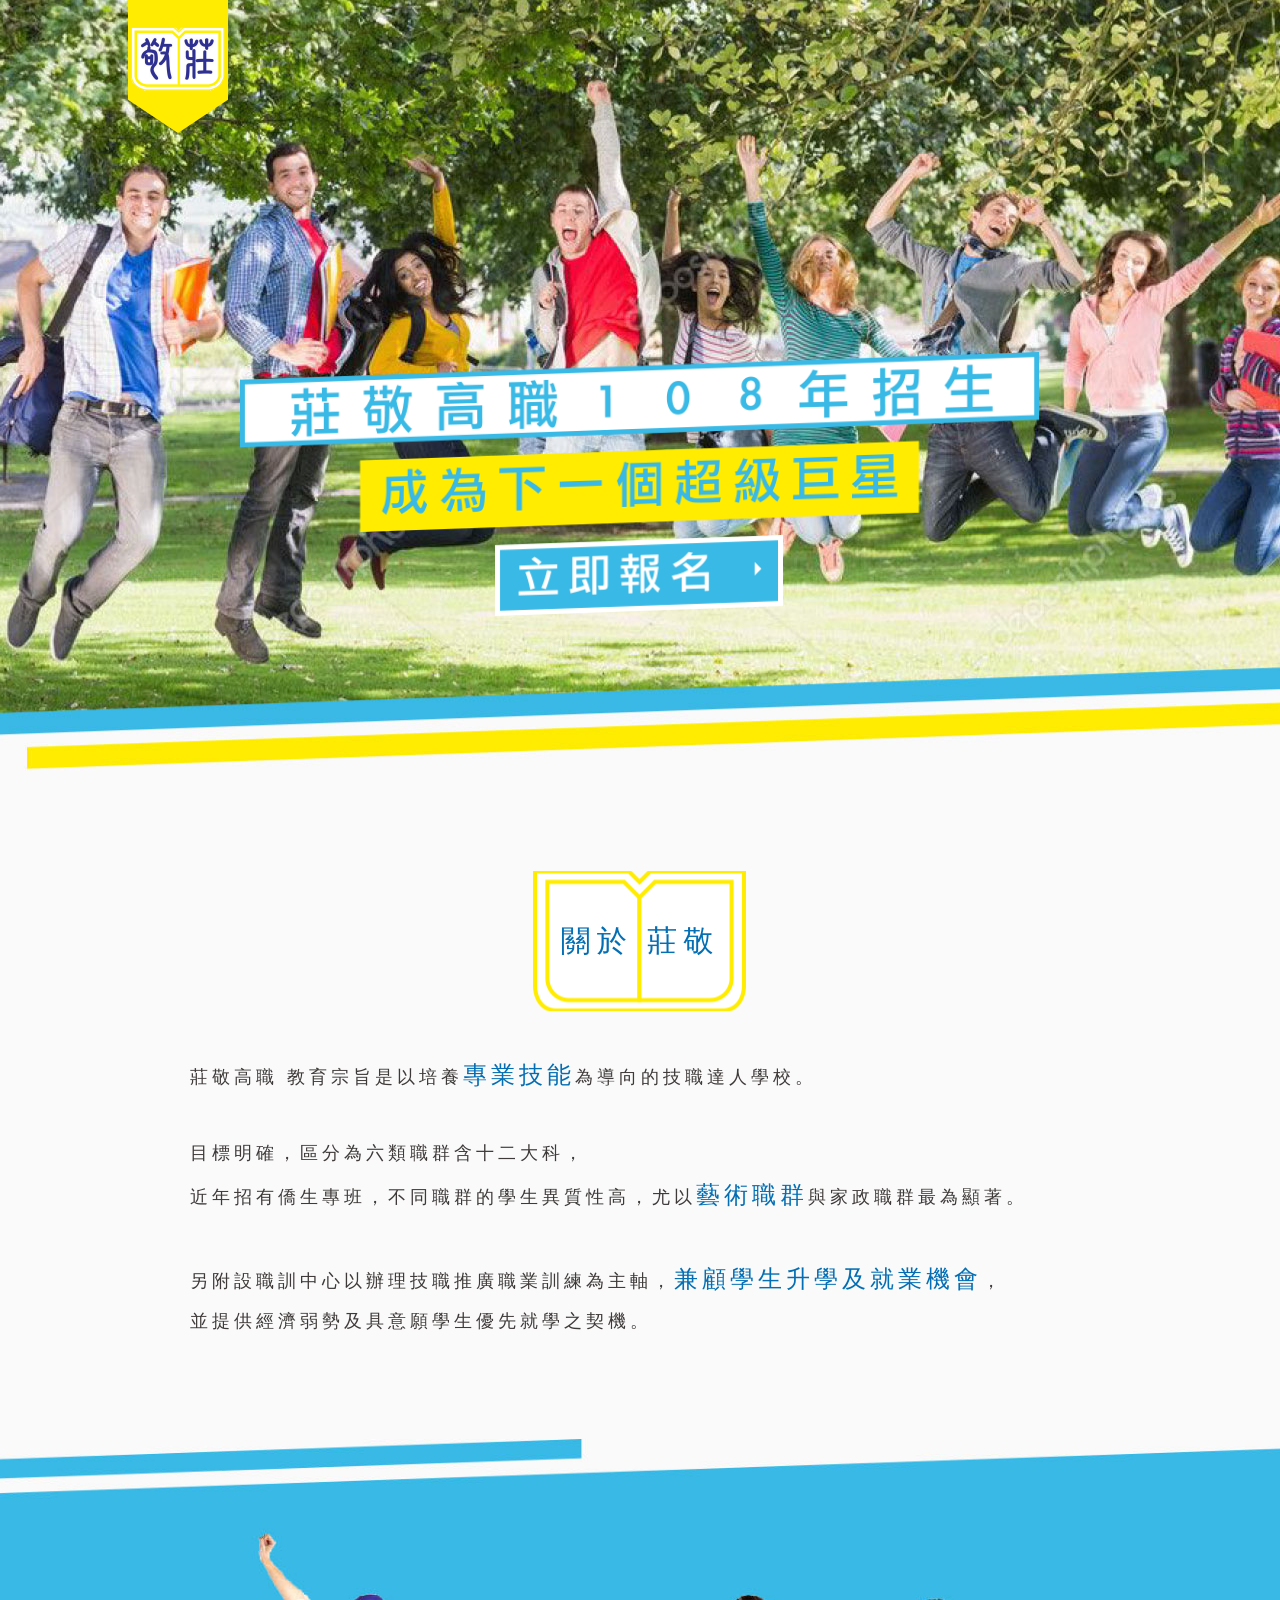
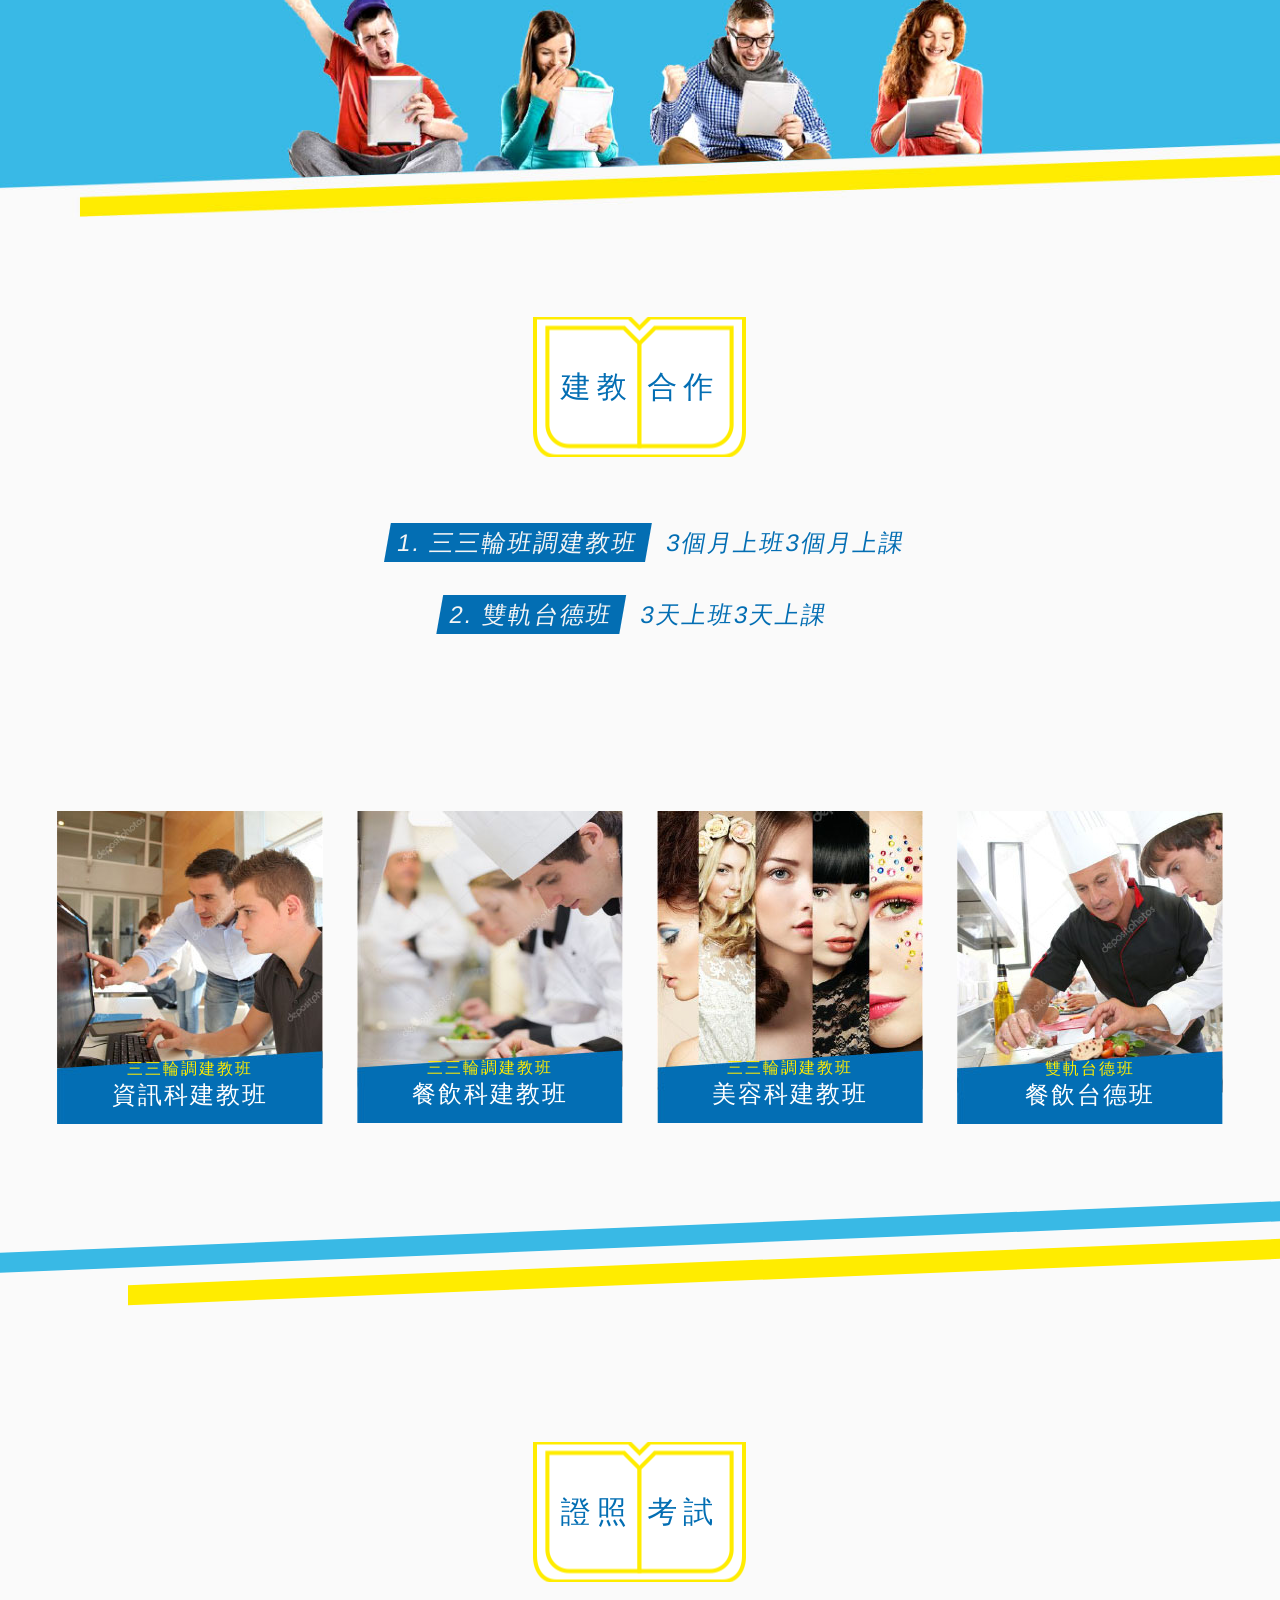
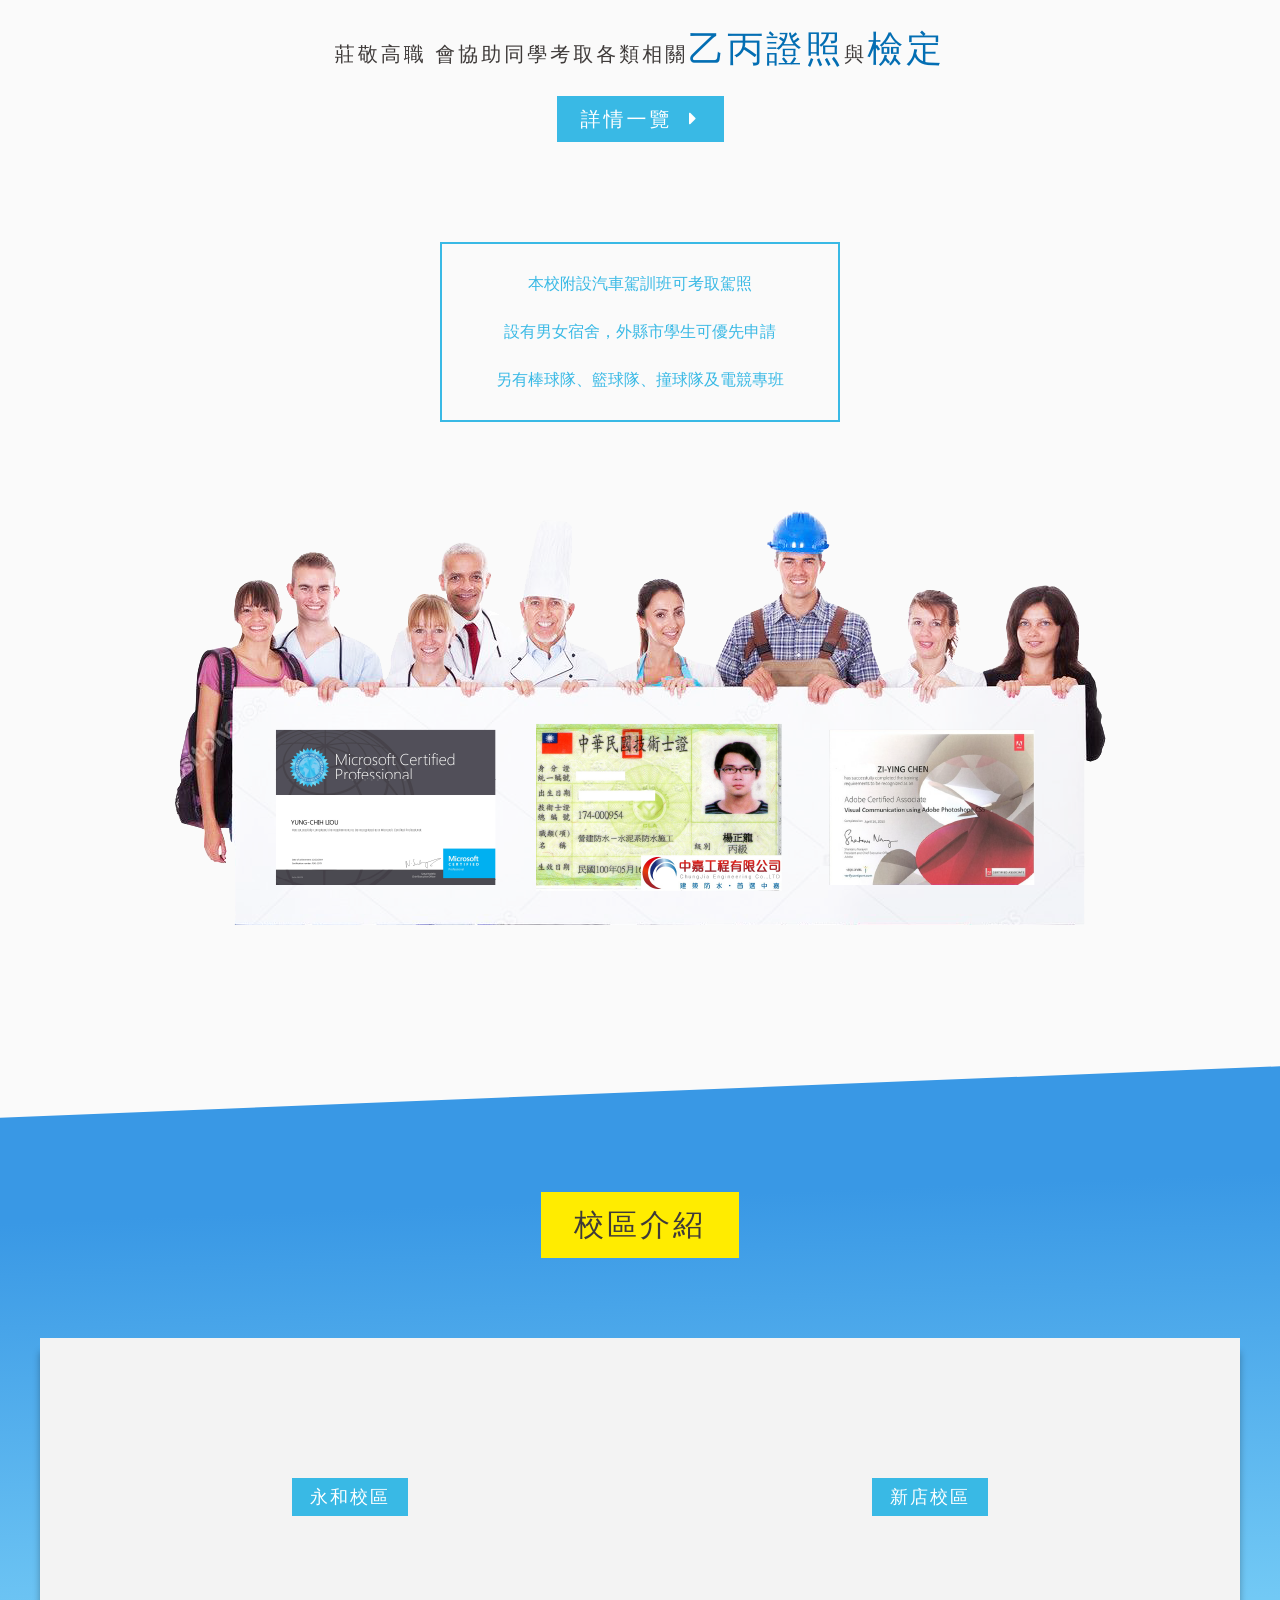
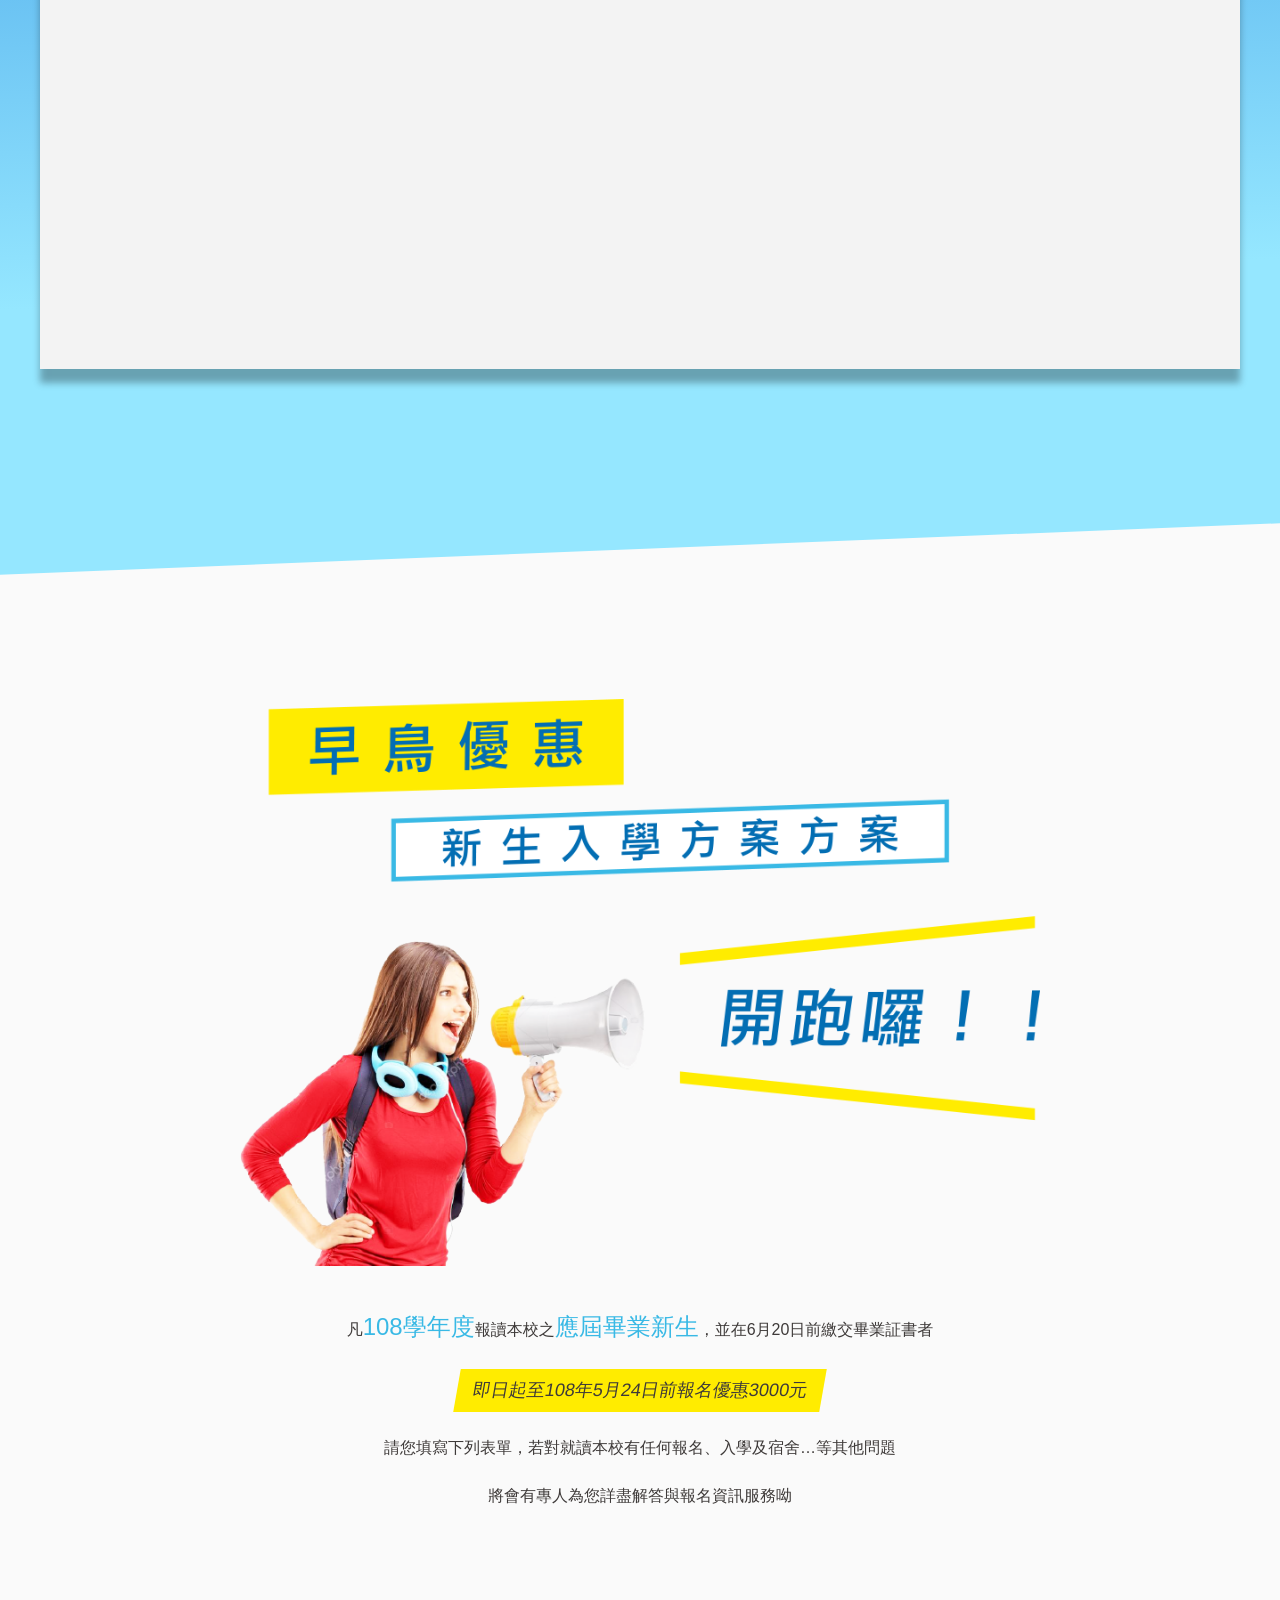
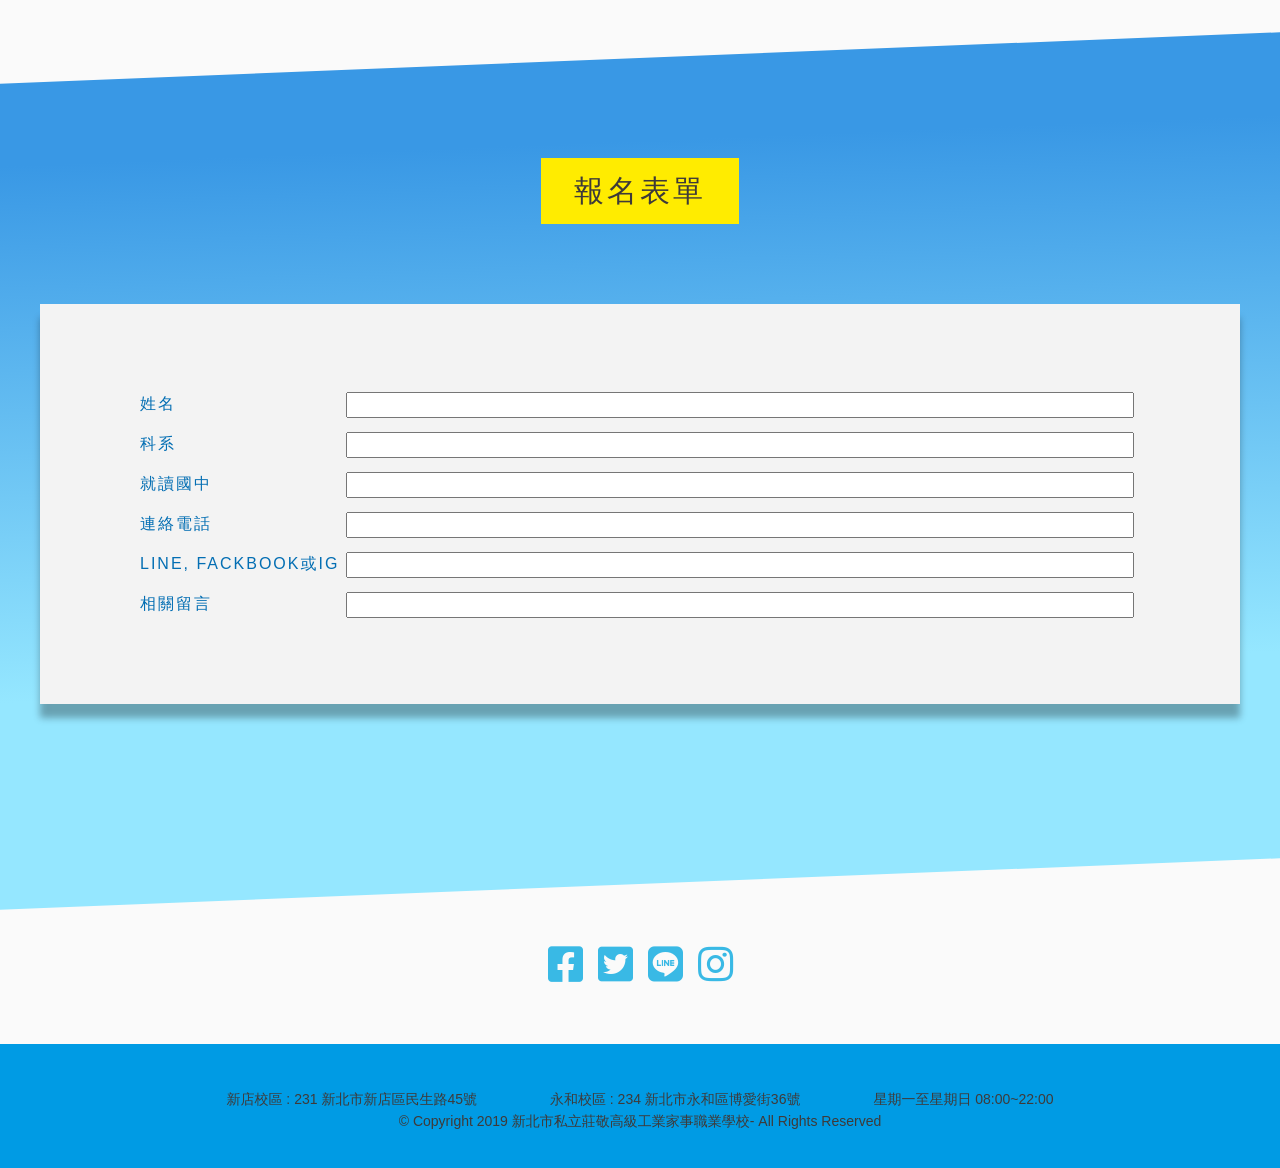
==== commit 3001836e: "Add files via upload" ====
--- a/index.html
+++ b/index.html
@@ -1,147 +1,212 @@
 <!DOCTYPE html>
 <html>
 <head>
-    <title>Ruby的履歷</title>
+<title>Homeworks 6</title>
  <meta charset="UTF-8">
   <meta name="description" content="Free Web tutorials">
   <meta name="keywords" content="HTML,CSS,XML,JavaScript">
   <meta name="author" content="Wong RuJA">
   <meta name="viewport" content="width=device-width; initial-scale=1.0; maximum-scale=1.0; user-scalable=0;">
   <link rel="stylesheet" href="css/reset.css">
-  <link href="https://fonts.googleapis.com/css?family=Source+Sans+Pro&display=swap" rel="stylesheet">
   <link rel="stylesheet" href="css/style.css">
   <link rel="stylesheet" href="https://cdnjs.cloudflare.com/ajax/libs/font-awesome/5.8.2/css/all.min.css">
 </head>
 <body>
 <header>
-   <div class="w900">
-       <div>
-           <div>
-                <h1>JU-CHIA WONG</h1>
-                <h2>SEIF INTRODUCTION</h2> 
-           </div>
-           <div>
-               <img src="img/ME.jpg" alt="">
-           </div>
-           <div>
-               <p>e-mail: sevenxseven22@gmail.com</p>
-               <p>phone: 0911-275-680</p>
-           </div>
-       </div>
-   </div>
-   <div></div>
+    <div class="w1200">
+        <img src="img/logo.png" alt="">
+    </div>
+    <div class="w900">
+        <img src="img/tittle1.png" alt="">
+    </div>
+     <div class="w900">
+       <a href=""><img src="img/title2.png" alt=""></a>
+
+    </div>
 </header>
 <main>
-    <div class="margin_hb w900">
-        <div class="big_title">
-           <h2>簡介</h2>
+    <div>
+        <div class="w900">
+            <div class="title">
+                <div>
+                   <h1>關於 莊敬</h1>
+                </div>
+            </div>
+            <div>
+                <p>
+                莊敬高職 教育宗旨是以培養<em>專業技能</em>為導向的技職達人學校。<br><br>
+               目標明確，區分為六類職群含十二大科，<br>
+                近年招有僑生專班，不同職群的學生異質性高，尤以<em>藝術職群</em>與家政職群最為顯著。<br><br>
+                另附設職訓中心以辦理技職推廣職業訓練為主軸，<em>兼顧學生升學及就業機會</em>，<br>
+               並提供經濟弱勢及具意願學生優先就學之契機。
+                
+                </p>
+            </div>
+        </div> 
+        <div>
+            <img src="img/bannner2.jpg" alt="">
+        </div>
+    </div><!---第一段--->
+    <div>
+        <div class="w1200">
+            <div class="title">
+                <div>
+                    <h1>建教 合作</h1>
+                </div>
+            </div>
+            <div>
+                <h2><em>1. 三三輪班調建教班</em> 3個月上班3個月上課</h2>
+                <h2><em>2. 雙軌台德班</em> 3天上班3天上課</h2>
+            </div>
+            <div>
+                <ul>
+                    <li>
+                        <div>
+                            <p>三三輪調建教班</p>
+                            <h2>資訊科建教班</h2>
+                            <img src="img/01.jpg" alt="">
+                        </div>
+                    </li>
+                    <li>
+                        <div>
+                            <p>三三輪調建教班</p>
+                            <h2>餐飲科建教班</h2>
+                            <img src="img/02.jpg" alt="">
+                        </div>
+                    </li>
+                    <li>
+                        <div>
+                            <p>三三輪調建教班</p>
+                            <h2>美容科建教班</h2>
+                            <img src="img/03.jpg" alt="">
+                        </div>
+                    </li>
+                    <li>
+                        <div>
+                            <p>雙軌台德班</p>
+                            <h2>餐飲台德班</h2>
+                            <img src="img/04.jpg" alt="">
+                        </div>
+                    </li>
+                </ul>
+            </div>
+        </div>
+    </div><!---第二段--->
+    <div class="line">
+        <div>
+            <div></div>
+            <div></div>
+            <div></div>
+        </div>
+    </div>
+    <div>
+        <div class="w1000">
+           <div class="title">
+                <div>
+                   <h1>證照 考試</h1>
+                </div>
+            </div>
+            <div>
+                <p>莊敬高職 會協助同學考取各類相關<em>乙丙證照</em>與<em>檢定</em></p>
+                <a href=""><p>詳情一覽<i class="fas fa-caret-right"></i> </p></a>
+            </div>
+            <div>
+               <p>
+               本校附設汽車駕訓班可考取駕照<br>
+               設有男女宿舍，外縣市學生可優先申請<br>
+               另有棒球隊、籃球隊、撞球隊及電競專班<br></p>
+            </div>
+            <div>
+                <img src="img/people.png" alt="">
+            </div>
+        </div>
+    </div><!---第三段--->
+    <div>
+        <div class="w1200">
+            <div>
+                <h2>校區介紹</h2>
+            </div>
+         <div>
+             <ul>
+                   <li>
+                       <div>
+                       <h3>永和校區</h3>
+                       <iframe src="https://www.youtube.com/embed/205DwblFML0" frameborder="0" allow="accelerometer; autoplay; encrypted-media; gyroscope; picture-in-picture" allowfullscreen></iframe>
+                       </div>
+                   </li>
+                   <li>
+                      <div>
+                      <h3>新店校區</h3>
+                      <iframe src="https://www.youtube.com/embed/OiLBYLt2xUU" frameborder="0" allow="accelerometer; autoplay; encrypted-media; gyroscope; picture-in-picture" allowfullscreen></iframe>
+                      </div>
+                   </li>
+              </ul>
+          </div>
+        </div>
+    </div><!---第四段--->
+    <div>
+        <div>
+           <img src="img/bird.png" alt=""> 
         </div>
         <div>
             <p>
-                畢業於中國文化大學數位媒體學系，工作三年多都是從事平面設計，累積不少的經驗。看到喜歡的平面設計變成了可互動性的網站，讓我感到十分有趣，開始學習如何寫網頁。目前在正學習網頁設計，努力堅持朝向網頁設計師邁進。<br>興趣是畫畫、做手工藝、電影、健身，喜歡動手完成作品後的成就感。
-            </p>
-        </div>
-    </div><!--第一段-->
-    <div>
-       <div class="margin_hb w900">
-           <div>
-                <div class="big_title">
-                    <h2>技能/證照</h2>
-                </div>
-                <div>
-                    <p>
-                    Photoshop / Illustrator / indesign/<br>
-                    HTML/ CSS/Word/Excel/powerpoint<br>
-                    乙級電腦軟體應用技術士/丙級會計事務技術士<br>    
-                    </p>
-               </div>
-           </div>
-        </div>
-    </div><!--第二段-->
-    <div>
-        <div class="margin_hb w900">
-            <div>
-                <div class="big_title">
-                    <h2>經歷</h2>
-                </div>
-                <div>
-                    <section>
-                            <div>
-                                <strong>捷波資訊股份有限公司</strong>
-                                <p>時間：103.9月~108.6月</p>
-                            </div>
-                            <div>
-                                <p>
-                                工作部分主要為拍攝商品照片、網站上banner製作以及編排產品型錄等等。<br>
-                                重新美化的商品照片以及型錄的編排設計，新的型錄比起舊版讓行銷覺得更專業更能說服客人。
-                                </p>
-                            </div>
-                            <div>
-                                <p>工作項目</p>
-                                <ul>
-                                    <li>產品拍照去背修圖</li>
-                                    <li>產品說明書</li>
-                                    <li>產品型錄</li>
-                                    <li>產品ＤＭ</li>
-                                </ul>
-                            </div>
-                    </section>
-                    <section>
-                            <div>
-                                <strong>錦州股份有限公司</strong>
-                                <p>時間：103.9月~108.6月</p>
-                            </div>
-                            <div>
-                                <p>
-                                主要是在做網拍小幫手，製作網拍banner，基本的商品上下架，商品的進出貨調動。<br>
-                                也需幫忙客後服務，解決客人疑難雜慮
-                                </p>
-                            </div>
-                            <div>
-                                <p>工作項目</p>
-                                <ul>
-                                    <li>網路banner 製作</li>
-                                    <li>商品上下架</li>
-                                    <li>基本的客服服務</li>
-                                    <li>售出後的服務</li>
-                                </ul>
-                            </div>
-</section>
-                    <section>
-                            <div>
-                                <strong>太倉行股份有限公司</strong>
-                                <p>時間：103.9月~108.6月</p>
-                            </div>
-                            <div>
-                               <p>
-                                第一份工作也是網拍小編，製作網拍banner，商品的進出貨，以及和網購的ＰＭ 討論下次活動的方案。由於第一份工作的關係讓我知道設計是脫離不了客人，期許自己可以設計出讓大眾滿意的作品。</p>
-                            </div>
-                    </section>
-                </div>
-            </div>
-        </div>
-    </div><!--第三段-->
-    <div class="margin_hb w900">
-        <div>
-            <h2 class="big_title">線上作品集</h2>
-        </div>
-        <div>
-            <ul>
-                <li><a href="https://rubywong0321.github.io/homework_6/" >Demo1：高中招生網站</a></li>
-                <li><a href="https://rubywong0321.github.io/homework_5/">Demo2：服裝特賣網站</a></li>
-                <!--------
-                <li><a href="https://rubywong0321.github.io/homework4/ ">Demo3：切版練習網站</a></li>
-                <li><a href="https://rubywong0321.github.io/Homework3/ ">Demo4：切版練習網站</a></li>
-                <li><a href="">Demo5：相關平面設計</a></li>
-                ----->
+            凡<em>108學年度</em>報讀本校之<em>應屆畢業新生</em>，並在6月20日前繳交畢業証書者<br><br>
+            <strong>即日起至108年5月24日前報名優惠3000元</strong><br><br>
+            請您填寫下列表單，若對就讀本校有任何報名、入學及宿舍…等其他問題<br><br>
+            將會有專人為您詳盡解答與報名資訊服務呦
+            </p><!---第五段--->
+        </div>
+    </div><!---第五段--->
+    <div>
+        <div>
+           <h2>報名表單</h2>
+        </div>
+        <div class="w1200">
+            <ul class="w1000">
+                <li>
+                <p>姓名</p>
+                <input type="">
+                </li>
+                <li>
+                <p>科系</p>
+                <input type="">
+                </li>
+                <li>
+                <p>就讀國中</p>
+                <input type="">  
+                </li>
+                <li>
+                <p>連絡電話</p>
+                <input type="">  
+                </li>
+                <li>
+                <p>LINE, FACKBOOK或IG</p>
+                <input type="">
+                </li>
+                <li>
+                <p>相關留言</p>
+                <input type="">  
+                </li>
             </ul>
         </div>
-    </div><!--第四段-->
+    </div><!---第六段--->
+    <div>
+        <ul class="w900">
+            <li><a href=""><i class="fab fa-facebook-square"></i></a></li>
+            <li><a href=""><i class="fab fa-twitter-square"></i></a></li>
+            <li><a href=""><i class="fab fa-line"></i></a></li>
+            <li><a href=""><i class="fab fa-instagram"></i></a></li>
+        </ul>
+    </div><!---第七段--->
 </main>
 <footer>
     <div class="w900">
-       <div class="big_title"><h2>聯絡資訊</h2></div>
-       <div><p>sevenxseven22@gmail.com</p></div>
+        <p>新店校區 : 231 新北市新店區民生路45號</p>
+        <p>永和校區 : 234 新北市永和區博愛街36號</p>
+        <p>星期一至星期日  08:00~22:00</p>
+    </div>
+    <div class="w900">
+        <p>© Copyright 2019 新北市私立莊敬高級工業家事職業學校- All Rights Reserved</p>
     </div>
 </footer>
 </body>
--- a/css/style.css
+++ b/css/style.css
@@ -1,308 +1,571 @@
 body{
-    background-color: #f2f2f2;
-    color: #1a1a1a;
-    letter-spacing: 2px;
-    font-size: 0.9rem;
+    background-color: #FAFAFA;
+    color: #3E3A39;
 }
 .w900{
     width: 900px;
     margin: 0 auto;
 }
-.margin_hb{
-    margin-top: 60px;
-    margin-bottom: 60px;
-}
-.big_title{
-    text-align: center;
-    font-size: 1.3rem;
-    width: 210px;
-    padding: 6px 0;
+.w1000{
+    width: 1000px;
     margin: 0 auto;
-    border-top: solid 1px #909090;
-    border-bottom: solid 1px #909090;
+}
+.w1200{
+    width: 1200px;
+    margin: 0 auto;
+}
+.title{
+    margin: 40px 0;
+}
+.line>div{
+    width: 100%;
+}
+.line>div>:first-child{
+    width: 100%;
+    height: 20px;
+    background-color: #39B9E5;
+    transform: skewY(-2.3deg);
+    margin-bottom: 15px;
+}
+.line>div>:nth-child(3){
+    width: 90%;
+    height: 20px;
+    background-color: #FFEC00;
+    transform: skewY(-2.3deg);
+    margin-left: 10%;
+}
+.title>div{
+    background-image: url(../img/title.png);
+    background-position: center;
+    background-repeat: no-repeat;
+    height: 140px;
+}
+.title>div>h1{
+    text-align: center;
+    font-size: 30px;
+    line-height: 140px;
+    letter-spacing: 6px;
+    color: #036EB3;
+    font-weight: 600;
+}
+header{
+    background-image: url(../img/banner.jpg);
+    background-position: center;
+    background-repeat: no-repeat;
+    padding: 152px 0px;
+}
+header>div:first-of-type{
+    position: absolute;  
+}
+header>div:first-of-type{
+    top: 0;
+    left: 10%;
+}
+header>div:nth-of-type(2) img{
+    width: 800px;
+    height: auto;
+}
+header>div:nth-of-type(2){
+    width: 800px;
+    height: auto;
+    margin: 100 auto;
+    margin-top: 200px;
+}
+header>div:nth-of-type(3) img{
+    width: 290px;
+    height: auto;
+}
+header>div:nth-of-type(3){
+    width: 290px;
+    height: auto;
+    margin: 100 auto;
+}
+main>div:first-of-type>div:first-child{
+    margin: 100px auto;
+    line-height: 2;
+    font-size: 18px;
+    letter-spacing: 4px;
+}
+main>div:first-of-type>div p em{
+    font-size: 24px;
+    color: #036EB3;
+}
+main>div:first-of-type>div:nth-of-type(2){
+    width: 100%;
+    display: flex;
+    justify-content: center;
+    align-items: center;
+    overflow: hidden;
+}
+main>div:first-of-type>div:nth-of-type(2) img{
+    width: 105%;
+    height: auto;
+}
+main>div:nth-of-type(2){
+    margin: 100px 0; 
+}
+main>div:nth-of-type(2)>div>:nth-child(2){
+    margin: 50px auto;
+    text-align: center;
+    line-height: 3;
+    font-size: 24px;
+    letter-spacing: 2px;
+    color: #036EB3;
+    transform: skewX(-10deg);
+}
+main>div:nth-of-type(2)>div>:nth-child(2) em{
+    background-color: #036EB3;
+    color: #f5f5f5;
+    padding: 6px 10px;
+    margin-right: 10px;
+    transform: skewX(-10deg);
+}
+main>div:nth-of-type(2)>div>:nth-child(3) ul{
+    display: flex;
+    justify-content: space-around;   
+    letter-spacing: 2px;
+    margin: 160px auto 60px;
+}
+main>div:nth-of-type(2)>div>:nth-child(3) ul li div{
+    position: relative;
+}
+main>div:nth-of-type(2)>div>:nth-child(3) ul li div p,
+main>div:nth-of-type(2)>div>:nth-child(3) ul li div h2{
+    position: absolute;
+}
+main>div:nth-of-type(2)>div>:nth-child(3) ul li div p{
+    bottom: 50px;
+    font-size: 16px;
+    color: #FFEC00;
+    width: 100%;
+    text-align: center;
+}
+main>div:nth-of-type(2)>div>:nth-child(3) ul li div h2{
+    bottom: 20px;
+    font-size: 24px;
+    color: #fff;
+    width: 100%;
+    text-align: center;
+}
+main>div:nth-of-type(4)>div{
+    text-align: center;
+    margin: 160px auto;
+    line-height: 1.5;
+}
+main>div:nth-of-type(4)>div>div:nth-of-type(2){
+    margin: 24px 0;
+}
+main>div:nth-of-type(4)>div>div:nth-of-type(2) p{
+    font-size: 20px;
+    letter-spacing: 3px;  
+}
+main>div:nth-of-type(4)>div>div:nth-of-type(2) em{
+    font-size: 36px;
+    letter-spacing: 3px;  
+    color: #036EB3;
+}
+main>div:nth-of-type(4)>div>div:nth-of-type(2) a{
+    display: inline-block;
+    padding: 8px 24px;
+    color: #fff;
+    background-color: #39B9E5;
     margin: 20px auto;
 }
-header{
-    background-color: #afd7cf;
+main>div:nth-of-type(4)>div>div:nth-of-type(2) a i{
+    margin-left: 16px;
+}
+main>div:nth-of-type(4)>div>div:nth-of-type(3){
+    color: #39B9E5;
+    line-height: 3;
+    width: 400px;
+    height: 180px;
+    margin: 80px auto;
+    padding: 16px 24px;
+    display: block;
+    border: 2px #39B9E5 solid;
+}
+main>div:nth-of-type(5),main>div:nth-of-type(7){
+    background:linear-gradient(0deg, rgba(149, 231, 255, 1)25%, rgba(57, 152, 229, 1)90%);
+    width: 100%;  
+    transform: skewY(-2.3deg);
+    padding: 100px 0;
+}
+main>div:nth-of-type(5){
+    margin: 100px auto;
+}
+main>div:nth-of-type(5)>div>div:first-child h2,
+main>div:nth-of-type(7) div:first-child h2{
+    font-size: 30px;
+    display: inline-block;
+    text-align: center;
+    padding: 18px 24px;
+    transform: skewY(2.3deg);
+    letter-spacing: 3px;
+    background-color: #FFEC00; 
+}
+main>div:nth-of-type(5)>div>div:first-child h2,
+main>div:nth-of-type(7) div:first-child h2{
+    display:block;
+    width: 150px;
+    margin-left: calc(50% - 99px);
+}
+main>div:nth-of-type(5)>div>div:nth-of-type(2),
+main>div:nth-of-type(7) div:nth-of-type(2){
+    margin:80px auto;
+    padding: 80px 20px;
+    background-color: #F3F3F3;
+    transform: skewY(2.3deg);
+    box-shadow: 0px 14px 7px rgba(0, 0, 0, 0.3);
+}
+main>div:nth-of-type(5)>div>div:nth-of-type(2) ul {
+    display: flex;
+}
+main>div:nth-of-type(5)>div>div:nth-of-type(2) ul li div{
+    padding: 0 20px;
+}
+main>div:nth-of-type(5)>div>div:nth-of-type(2) ul li div iframe {
+    width: 500px;
+    height: 310px;
+}
+main>div:nth-of-type(5)>div>div:nth-of-type(2) ul li div h3{
+    text-align: center;
+    margin: 60px 0;
+    font-size: 18px;
+    letter-spacing: 2px;
+    background-color: #39B9E5;
+    padding: 10px 18px;
+    display: inline-block;
+    color: #fff;
+    margin-left: calc(50% - 58px);
+}
+main>div:nth-of-type(6){
+    margin: 150px 0;
+}
+main>div:nth-of-type(6)>div:first-child{
+    width: 800px;
+    margin: 0 auto;
+}
+main>div:nth-of-type(6)>div:first-child img{
     width: 100%;
-    padding: 20px 0 ;
-    height: 260px;
-    position: relative;
-}
-header>div:nth-of-type(2){
-    width: 100%;
-    background-color: #f2f2f2;
-    padding: 7px 0;
-    position: absolute;
-    bottom: 14px;
-}
-header>div:nth-of-type(1)>div:nth-of-type(1){
-    margin-top: 20px;
-    display: flex;  
-    align-items: center; 
-}
-header>div:nth-of-type(1)>div:nth-of-type(1)>div:nth-of-type(1){
-    width: 350px;
-}
-header>div:nth-of-type(1)>div:nth-of-type(1)>div:nth-of-type(1) h1{
-    color: #540b13;
-    font-size: 2rem;
-    font-weight: 700;
-    margin-bottom: 8px;
-    padding: 8px 0;
-    display: inline-block;
-    border-bottom: solid 2px #540b13;
-    margin-left: 20px;
-}
-header>div:nth-of-type(1)>div:nth-of-type(1)>div:nth-of-type(1) h2{
-    color: #540b13;
-    font-size: 1.2rem;
-    font-weight: 500;
-    display: inline-block;
-    font-family: 'Source Sans Pro', sans-serif;
-    letter-spacing: 6.3px;
-     margin-left: 20px;
-}
-header>div:nth-of-type(1)>div:nth-of-type(1)>div:nth-of-type(2){
-    border-radius: 50%;
-    overflow: hidden;
+    height: auto;
+}
+main>div:nth-of-type(6)>div:nth-of-type(2){
+    margin: 40px auto;
+    text-align: center;
+}
+main>div:nth-of-type(6)>div:nth-of-type(2){
+    line-height: 1.5;
+}
+main>div:nth-of-type(6)>div:nth-of-type(2) em{
+    color:#39B9E5;
+    font-size: 24px; 
+}
+main>div:nth-of-type(6)>div:nth-of-type(2) strong{
+    font-size: 18px;
+    background-color: #FFEC00;
+    padding: 8px 16px;
+    transform: skewX(-10deg);
+    display: inline-block;
+}
+main>div:nth-of-type(7)>div:nth-of-type(2){
+    line-height: 2.5;
+    font-size: 16px;
+    letter-spacing: 2px;
+}
+main>div:nth-of-type(7)>div:nth-of-type(2) p{
+    display: inline-block;
+    width: 20%;
+    color: #036EB3;
+}
+main>div:nth-of-type(7)>div:nth-of-type(2) input{
+    width: 78%;
+    display: inline-block;
+}
+main>div:nth-of-type(7)>div:nth-of-type(2) input:last-child{
+    width: 78%;
+    height: 20px;
+}
+main>div:nth-of-type(8){
+    margin: 60px 0;
+}
+main>div:nth-of-type(8) ul li i{
+    font-size: 40px;
+    color: #39B9E5;
+}
+main>div:nth-of-type(8) ul{
     width: 200px;
-    height: 200px;
-    margin: 0 auto;   
-}
-header>div:nth-of-type(1)>div:nth-of-type(1)>div:nth-of-type(2) img{
-    width: 200px;
-    height: auto;
     margin: 0 auto;
-}
-header>div:nth-of-type(1)>div:nth-of-type(1)>div:nth-of-type(3){
-    width: 350px;
-}
-header>div:nth-of-type(1)>div:nth-of-type(1)>div:nth-of-type(3) p{
-    margin-left: 50px;
-    line-height: 2;
-    color: #540b13;
-}
-main>div:nth-of-type(1)>div:nth-of-type(2){
-    width: 660px;
-    margin: 0 auto;
-    line-height: 2.5;
-}
-main>div:nth-of-type(2){
-    background-color: #afd7cf;
-}
-main>div:nth-of-type(2)>div{
-    padding: 60px 0;
-    margin-bottom: 0;
-}
-main>div:nth-of-type(2)>div>div{
-    border: 10px solid #f2f2f2;
-    padding: 20px;
-}
-main>div:nth-of-type(2)>div>div>div:nth-of-type(2){
-    text-align: center;
-    font-size: 1.1rem;
-    line-height: 2;
-}
-main>div:nth-of-type(3){
-    background-color: #dbeae5;
-}
-main>div:nth-of-type(3)>div{
-    padding: 60px 0;
-    margin-top: 0px; 
-}
-main>div:nth-of-type(3)>div>div{
-    background-color: #f9f9f9;
-    padding: 50px 10px;
-    width: 655px;
-    margin: 0 auto;
-    box-shadow: 0px 8px 7px rgba(0, 0, 0, 0.4);
-}
-main>div:nth-of-type(3)>div>div>div:nth-of-type(2){
-    padding: 8px 8px 0;
-    line-height: 2;
-    letter-spacing: 1px;
-}
-main>div:nth-of-type(3)>div>div>div:nth-of-type(2)>section>div:nth-of-type(1){
-    margin-top: 24px;
     display: flex;
-    align-content: space-between;
-    border-bottom: 1px solid #808080;
-    position: relative;
-}
-main>div:nth-of-type(3)>div>div>div:nth-of-type(2)>section>div:nth-of-type(1)>strong{
-    font-size: 1.3rem;
-    display: inline-block;
-    margin-left: 8px;
-
-}
-main>div:nth-of-type(3)>div>div>div:nth-of-type(2)>section>div:nth-of-type(1)>p{
-    font-size: 0.8rem;
-    display: inline-block;
-    color: #848484;
-    position: absolute;
-    right: 8px;
-    bottom: 0;
-}
-main>div:nth-of-type(3)>div>div>div:nth-of-type(2)>section>div:nth-of-type(2)>p{
-    line-height: 1.5;
-    font-size: 0.8rem;
-    color: #505050;
-    padding: 8px 14px;
-}
-main>div:nth-of-type(3)>div>div>div:nth-of-type(2)>section>div:nth-of-type(3)>p{
-    font-size: 1rem;
-    margin-top: 16px;
-    margin-left: 32px;
-    font-weight: 600;
-    color:  #4e4e4e;
-}
-main>div:nth-of-type(3)>div>div>div:nth-of-type(2)>section>div:nth-of-type(3)>ul{
-    margin-left: 32px
-}
-main>div:nth-of-type(3)>div>div>div:nth-of-type(2)>section>div:nth-of-type(3)>ul>li{
-    font-size: 0.7rem;
-    color: #848484;
-}
-main>div:nth-of-type(3)>div>div>div:nth-of-type(2)>section>div:nth-of-type(3)>ul>li:before{
-    content: "一";
-    margin-right: 4px;
-}
-main>div:nth-of-type(4){
-    margin: 80px auto;
-}
-main>div:nth-of-type(4)>div:nth-of-type(2)>ul>li{
-    text-align: center;
-    line-height: 3;
-    font-size: 0.9rem;
-}
-main>div:nth-of-type(4)>div:nth-of-type(2)>ul>li a{
-       color: #575757;
-}
+    justify-content: space-around;
+    margin: 30px auto;}
 footer{
-    background-color: #afd7cf;
-    padding: 60px;
-}
-footer p{
-    text-align: center;
-}
-footer>div{
-    border: 10px solid #f2f2f2;
-    padding: 20px;
-}
-@media screen and (max-width:900px){
+    background-color: #009BE4;
+    text-align: center;
+    padding: 40px 0;
+    font-size: 14px;
+}
+footer>div:first-child {
+    display: flex;
+    justify-content: space-around;
+    margin: 8px auto;
+}
+footer>div:first-child p{
+    display: inline-block;
+}
+@media screen and (max-width:1000px){
     .w900{
-        width:95%;
-    }
-    header>div:nth-of-type(1)>div:nth-of-type(1)>div:nth-of-type(1){
-        width: 335px;
-    }
-    header>div:nth-of-type(1)>div:nth-of-type(1)>div:nth-of-type(2){
+        width: 700px;
+        }
+    .w1000{
+        width: 770px;
+        }
+    .w1200{
+        width: 850px;
+        }
+    .title>div{
+        background-size: contain;
+        height: 120px;
+    }
+    .title>div>h1{
+        font-size: 26px;
+    }
+    header>div:nth-of-type(2) img{
+        width: 700px;
+        }
+    header>div:nth-of-type(2){
+        width: 700px;
+        }
+    header>div:nth-of-type(3) img{
+        width: 250px;
+        }
+    header>div:nth-of-type(3){
+        width: 250px;    
+        }
+    main>div:nth-of-type(2)>div>:nth-child(3) ul{
+        margin: 100px auto 60px;
+        }
+    main>div:nth-of-type(2)>div>:nth-child(3) ul li div p{
+        bottom: 40px;
+        font-size: 14px;
+        }
+    main>div:nth-of-type(2)>div>:nth-child(3) ul li div h2{
+        bottom: 13px;
+        font-size: 22px;
+        }
+    main>div:nth-of-type(2)>div>:nth-child(3) ul li div img{
+        width: 90%;
+        }
+    main>div:first-of-type>div:first-child{
+        font-size: 16px;
+        }
+    main>div:first-of-type>div p em{
+        font-size: 20px;
+        }
+    div:first-of-type>div:nth-of-type(2) img{
+        width: 130%;
+        }
+     main>div:nth-of-type(4)>div>div:nth-of-type(4){
+         width: 100%;
+        }
+     main>div:nth-of-type(4)>div>div:nth-of-type(4) img{
+         width: 100%;
+        }
+    main>div:nth-of-type(5)>div>div:nth-of-type(2) ul {
+        display: flex;
+        justify-content: space-around;
+        text-align: center;
+        }
+    main>div:nth-of-type(5)>div>div:nth-of-type(2) ul li div{
+        padding: 0 10px;
+        }
+    main>div:nth-of-type(5)>div>div:nth-of-type(2) ul li div iframe {
+        width: 390px;
+        height: 220px;
+        }
+    main>div:nth-of-type(5)>div>div:nth-of-type(2) ul li div h3{
+        margin: 40px 0;
+        margin-left: 0;
+        }
+    main>div:nth-of-type(6)>div:first-child{
+        width: 690px;
+        }
+    main>div:nth-of-type(6)>div:nth-of-type(2){
+        margin: 40px auto;
+        }
+    main>div:nth-of-type(7)>div:nth-of-type(2){
+        font-size: 12px;
+        letter-spacing: 1px;
+    }
+}
+@media screen and (max-width:600px){
+    .w900{
+        width: 390px;
+        margin: 0 auto;
+        }
+    .w1000{
+        width: 460px;
+        margin: 0 auto;
+        }
+    .w1200{
+        width: 500px;
+        margin: 0 auto;
+        }
+    .title>div{
+        background-position: center;
+        background-size: contain;
+        height: 100px;
+        }
+    .title>div>h1{
+        text-align: center;
+        font-size: 24px;
+        line-height: 120px;
+        letter-spacing: 2px;
+        }
+    header{
+        background-position: center;
+        background-repeat: no-repeat;
+        padding: 110px 0px;
+        width: 100%
+        }
+    header>div:nth-of-type(1) img{
+        width: 70px;
+        } 
+    header>div:nth-of-type(2) img{
+        width:500px;
+        }
+    header>div:nth-of-type(2){
+        width:500px;
+        margin-top: 130px;
+        }
+    header>div:nth-of-type(3) img{
         width: 180px;
-        height: 180px;
-        margin: 0 auto;   
-    }
-    header>div:nth-of-type(1)>div:nth-of-type(1)>div:nth-of-type(2) img{
-        width: 180px;
-        height: 180px;
+        height: auto;
+        }
+    header>div:first-of-type{
+        top: 0;
+        left: 6%;
+        }
+    main>div:first-of-type>div:first-child{
+        margin: 60px auto;
+        letter-spacing: 2px;
+        font-weight: 300;
+        font-size: 14px;        
+        }
+    main>div:first-of-type>div p em{
+        font-size: 18px;
+        }
+    main>div:first-of-type>div:nth-of-type(2) img{
+        width: 150%;
+        }
+    main>div:nth-of-type(2)>div>:nth-child(2){
+        font-size: 17px;
+        letter-spacing: 2px;
+        }
+    main>div:nth-of-type(2)>div>:nth-child(3) ul{
+        flex-wrap: wrap;
+        margin: 100px auto;
+        }
+    main>div:nth-of-type(2)>div>:nth-child(3) ul li div {
+        width: 220px;
+        margin: 15px;
+        }
+    main>div:nth-of-type(2)>div>:nth-child(3) ul li div img{
+        width: 100%;
+        }
+    main>div:nth-of-type(2)>div>:nth-child(3) ul li div p{
+        bottom: 45px;
+        font-size: 14px;
+        }
+    main>div:nth-of-type(2)>div>:nth-child(3) ul li div h2{
+        font-size: 20px;
+        }
+    main>div:nth-of-type(4)>div{
+        margin: 100px auto;
+        }
+    main>div:nth-of-type(4)>div>div:nth-of-type(2) p{
+        font-size: 14px;
+        letter-spacing: 5px;
+        }
+    main>div:nth-of-type(4)>div>div:nth-of-type(2) em{
+        font-size: 22px;
+        }
+    main>div:nth-of-type(4)>div>div:nth-of-type(3){
+        line-height: 2;
+        width: 400px;
+        height: 130px;
+        margin: 40px auto;
+        }
+     main>div:nth-of-type(4)>div>div:nth-of-type(4){
+         width: 100%;
+         margin: 0 auto;
+    }
+     main>div:nth-of-type(4)>div>div:nth-of-type(4) img{
+         width: 100%;
+    }
+    main>div:nth-of-type(5)>div>div:first-child h2,
+    main>div:nth-of-type(7) div:first-child h2{
+        font-size: 20px;
+        padding: 16px;
+    }
+    main>div:nth-of-type(5)>div>div:nth-of-type(2),
+    main>div:nth-of-type(7) div:nth-of-type(2){
+        margin:30px auto;
+        padding: 46px 20px;
+    }
+    main>div:nth-of-type(5)>div>div:nth-of-type(2) ul {
+        justify-content: space-around;
+        flex-flow: column;
+    }
+    main>div:nth-of-type(5)>div>div:nth-of-type(2) ul li div{
+        padding: 0 30px;
+    }
+    main>div:nth-of-type(5)>div>div:nth-of-type(2) ul li div iframe {
+        width: 400px;
+        height: 220px;
+    }
+    main>div:nth-of-type(6)>div:first-child{
+        width: 500px;
         margin: 0 auto;
     }
-    header>div:nth-of-type(1)>div:nth-of-type(1)>div:nth-of-type(3){
-        width: 335px;
-    }
-    header>div:nth-of-type(1)>div:nth-of-type(1)>div:nth-of-type(3) p{
-        margin-left: 30px;
-    }
-}
-@media screen and (max-width: 400px){
-    .w900{
-        width: 95%;
-    }
-    header{
-        height: 350px;
-    }
-    header>div:nth-of-type(1)>div:nth-of-type(1){
-       position: relative;
-    }
-    header>div:nth-of-type(1)>div:nth-of-type(1)>div:nth-of-type(1){
-        position: absolute;
-        top: 0px;
-        left: calc(50% - 109px);
-    }
-    header>div:nth-of-type(1)>div:nth-of-type(1)>div:nth-of-type(1) h1{
-        font-size: 1.7rem;
-        margin-left: 0;
+    main>div:nth-of-type(6)>div:first-child img{
+        width: 100%;
+        height: auto;
+    }
+    main>div:nth-of-type(6)>div:nth-of-type(2){
+        width: 85%;
+        margin: 40px auto;
         text-align: center;
-    }
-    header>div:nth-of-type(1)>div:nth-of-type(1)>div:nth-of-type(1) h2{
-        font-size: 0.9rem;
-        margin-left: 0;
-    }
-    header>div:nth-of-type(1)>div:nth-of-type(1)>div:nth-of-type(2){
-        position: absolute;
-        width: 150px;
-        height: 150px;
-        left: calc(50% - 75px);
-        top: 90px;
-    }
-    header>div:nth-of-type(1)>div:nth-of-type(1)>div:nth-of-type(2) img{
-        width: 150px;
-        height: auto;
-    }
-    header>div:nth-of-type(1)>div:nth-of-type(1)>div:nth-of-type(3){
-        position: absolute;
-        left: calc(50% - 167.5px);
-        top: 250px;
-    }
-    header>div:nth-of-type(1)>div:nth-of-type(1)>div:nth-of-type(3) p{
-        text-align: center;
-        margin-left: 0;
-        font-size: 0.8rem;
-    }
-    main>div:nth-of-type(1)>div:nth-of-type(2){
-        width: 88%;
-        line-height: 2.3;
-        font-size: 0.8rem;
-    }
-    main>div:nth-of-type(2)>div>div>div:nth-of-type(2){
-        font-size: 0.8rem;
-        line-height: 2;
-    }
-    main>div:nth-of-type(3)>div>div{
-        width:90%;
-    }
-    main>div:nth-of-type(3)>div>div>div:nth-of-type(2)>section>div:nth-of-type(1){
-        height: 30px;
-        margin-top: 40px;
-    }
-    main>div:nth-of-type(3)>div>div>div:nth-of-type(2)>section>div:nth-of-type(1)>strong{
-        position: relative;
-        top: -25px;
-        font-size: 1.2rem;
-    }
-    main>div:nth-of-type(3)>div>div>div:nth-of-type(2)>section>div:nth-of-type(1)>p{
-        position: absolute;
-        right:0;
-        left: 9px;
-        bottom: 0;
-        font-size: 0.8px
-    }
-    main>div:nth-of-type(3)>div>div>div:nth-of-type(2)>section>div:nth-of-type(2)>p{
-        line-height: 1.2;
-        font-size: 0.7rem;
-        padding: 8px 12px;
-    }
-    main>div:nth-of-type(3)>div>div>div:nth-of-type(2)>section>div:nth-of-type(3)>p{
-        font-size: 0.9rem;
-        margin-top: 10px;
-    }
-    footer {
-        padding: 30px;
-    }
-    footer>div{
-        border: 10px solid #f2f2f2;
-        padding: 20px;
-    }
-
-    
-}+        font-size: 14px;  
+    }
+    main>div:nth-of-type(6)>div:nth-of-type(2) em{
+        font-size: 20px; 
+    }
+    main>div:nth-of-type(7)>div:nth-of-type(2){
+        font-size: 14px;
+    }
+    main>div:nth-of-type(7)>div:nth-of-type(2) p{
+        display: inline-block;
+        width: 100%;
+    }
+    main>div:nth-of-type(7)>div:nth-of-type(2) input{
+        display: inline-block;
+        width: 100%;
+    }
+    footer{
+        padding: 20px 0;
+    }    
+    footer>div:first-child {
+        line-height: 1.5;
+        margin: 8px auto;
+        font-size: 7px;
+        display: inline-block;
+    }
+    footer>div:first-child p{
+        margin: 0 10px;
+    }
+    footer>div:nth-of-type(2) {
+        margin: 0 auto;
+        font-size: 10px;
+        line-height: 1.5;
+    }
+}
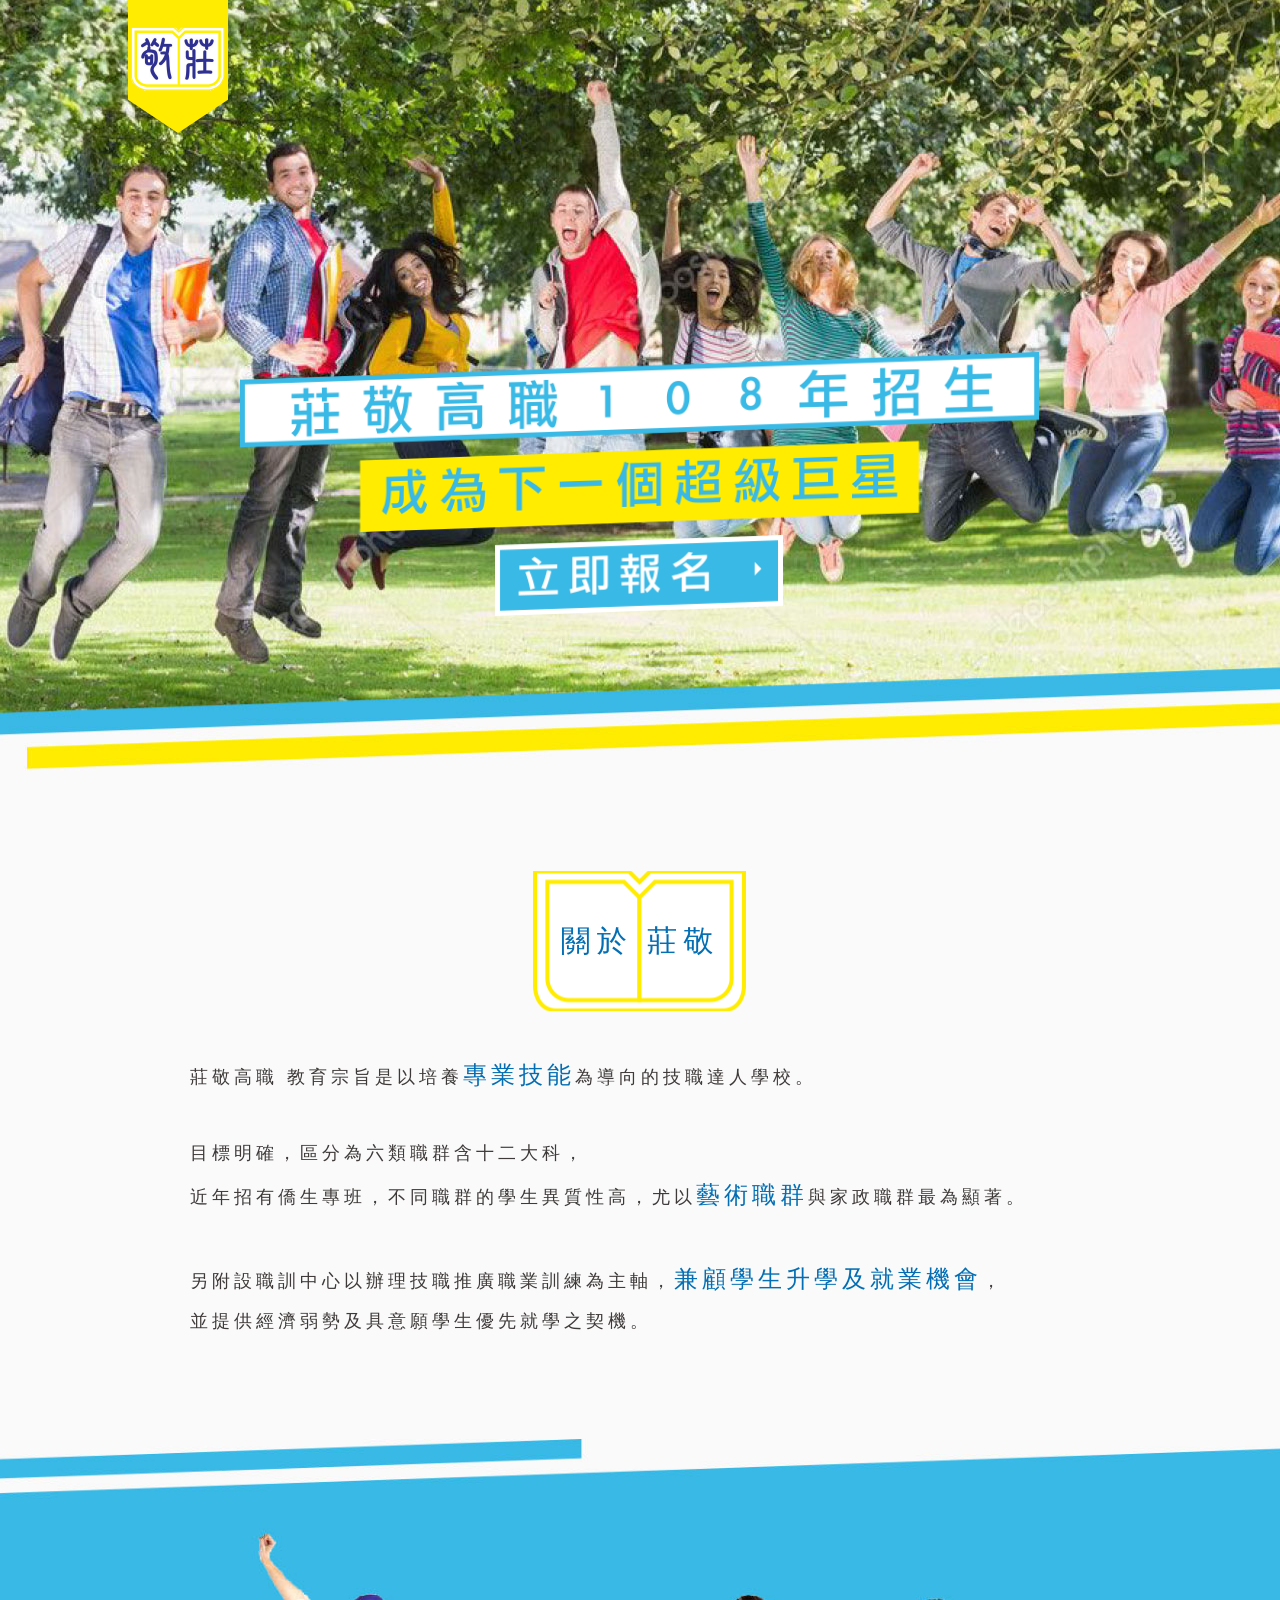
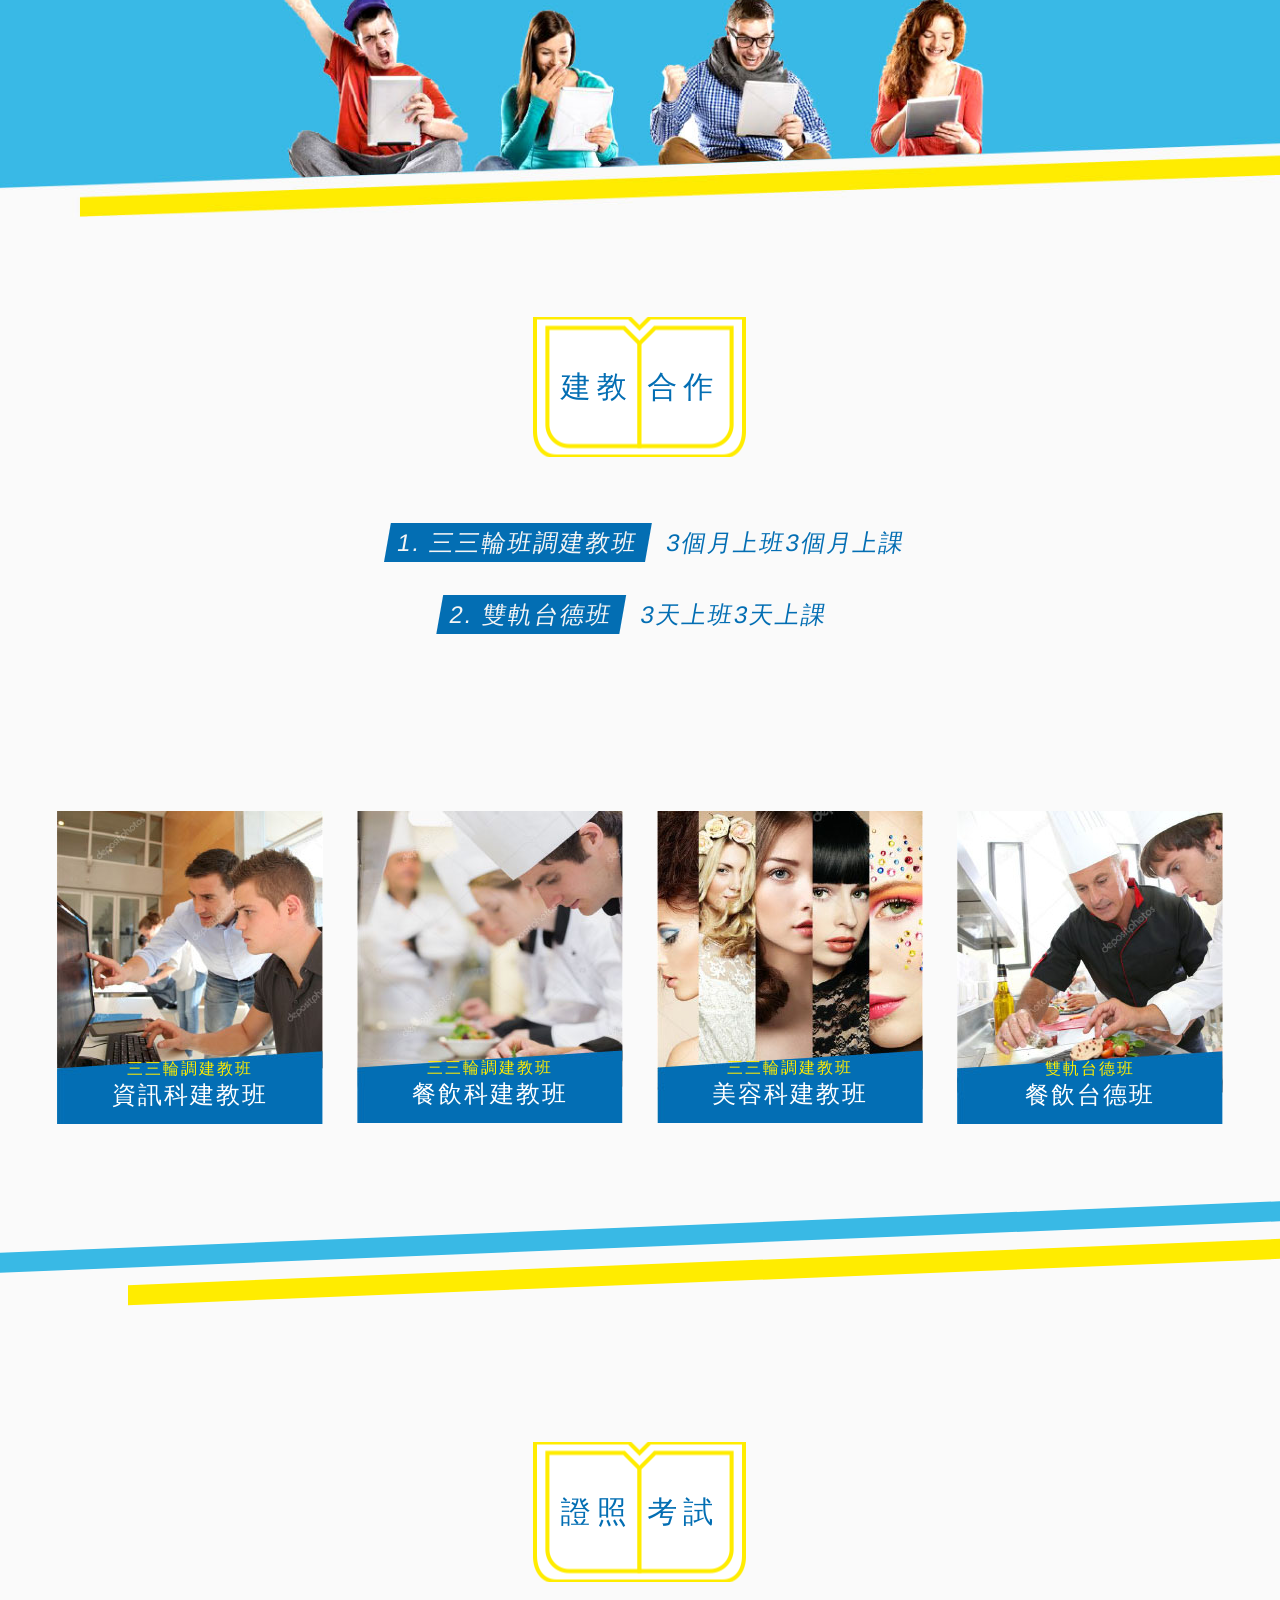
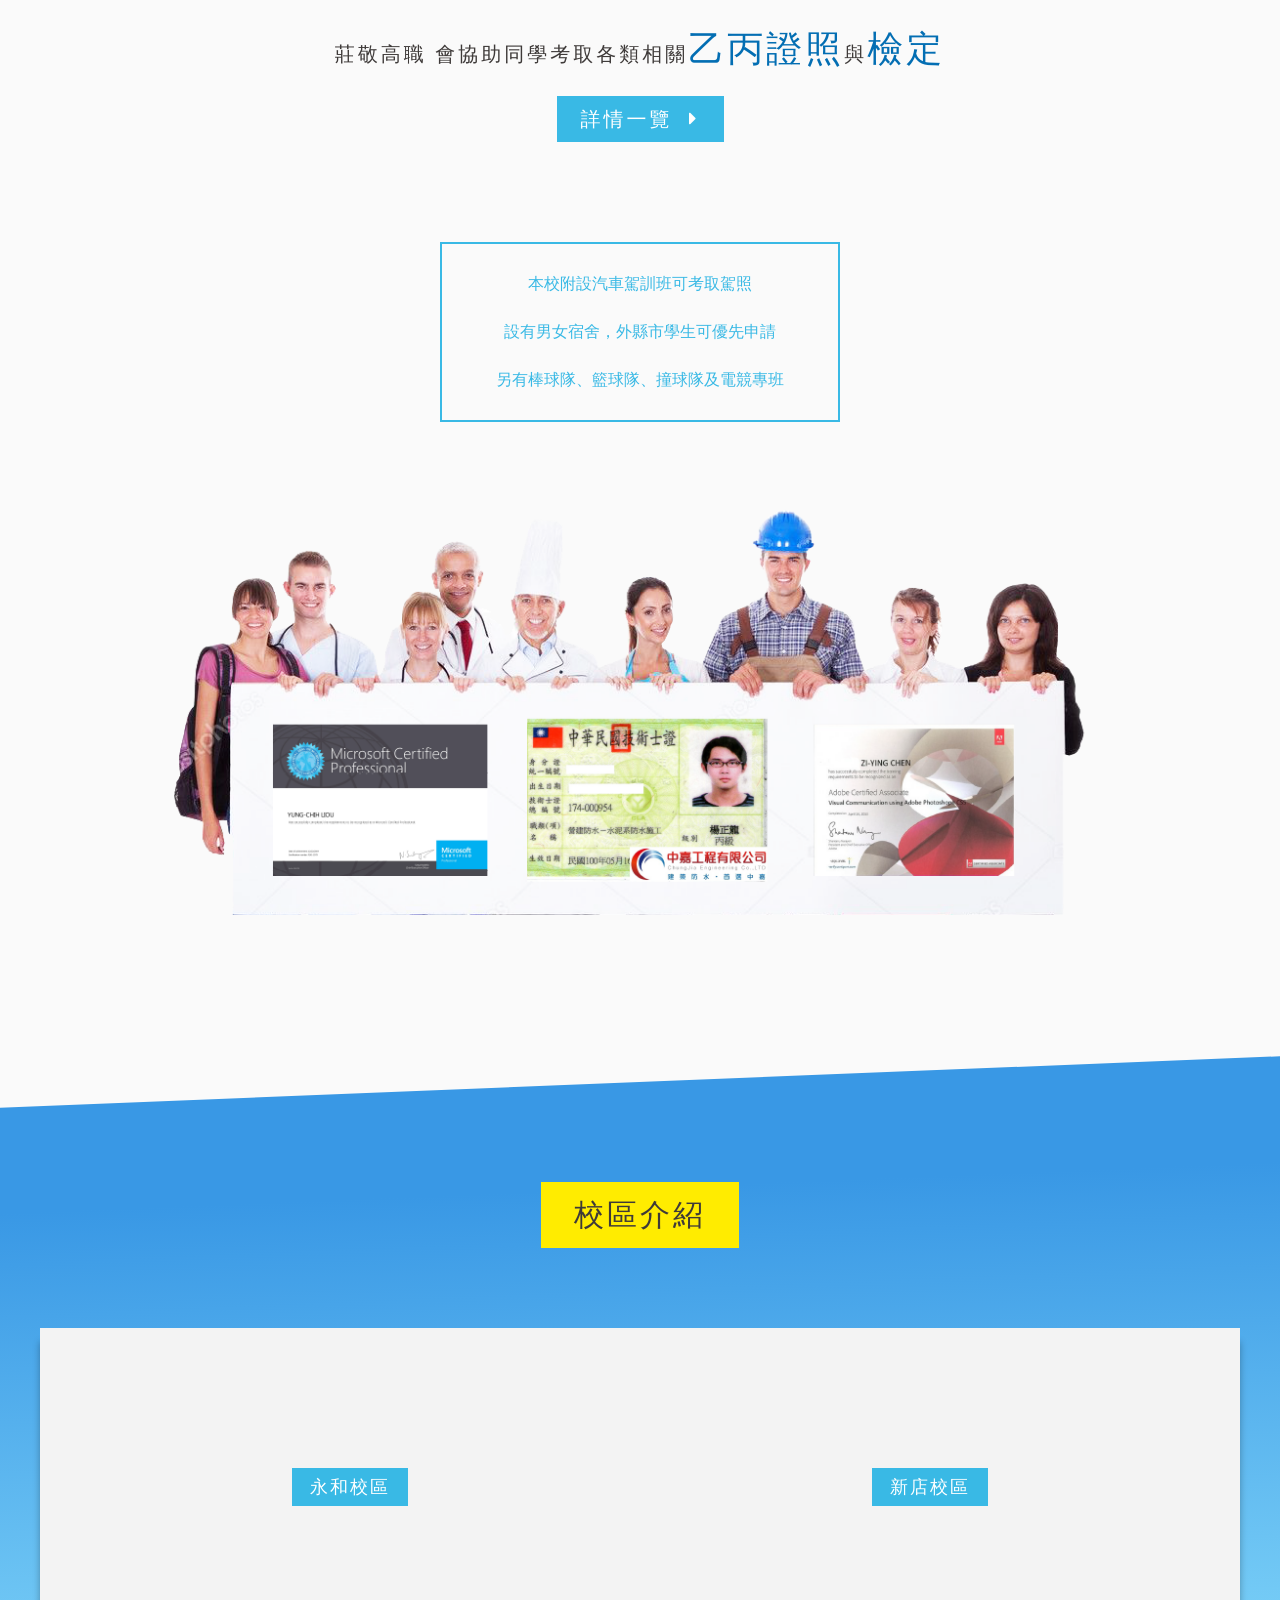
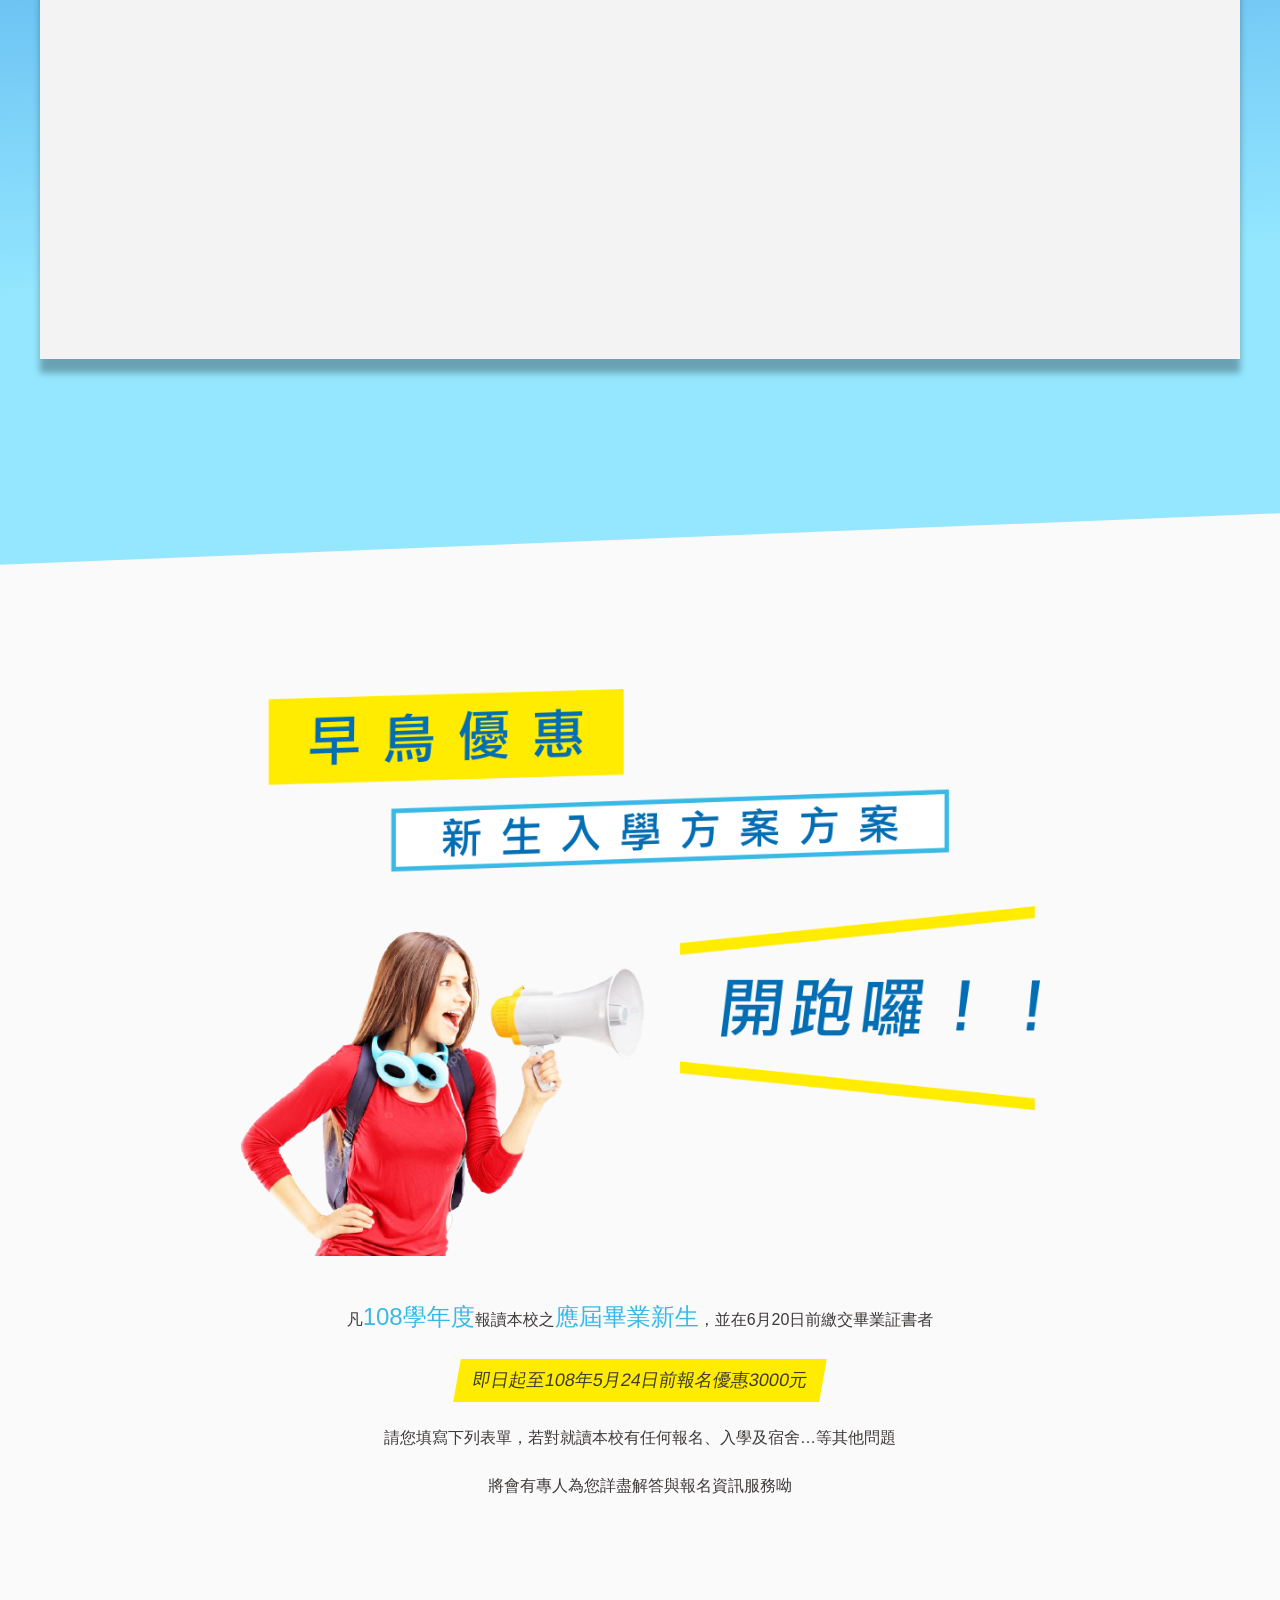
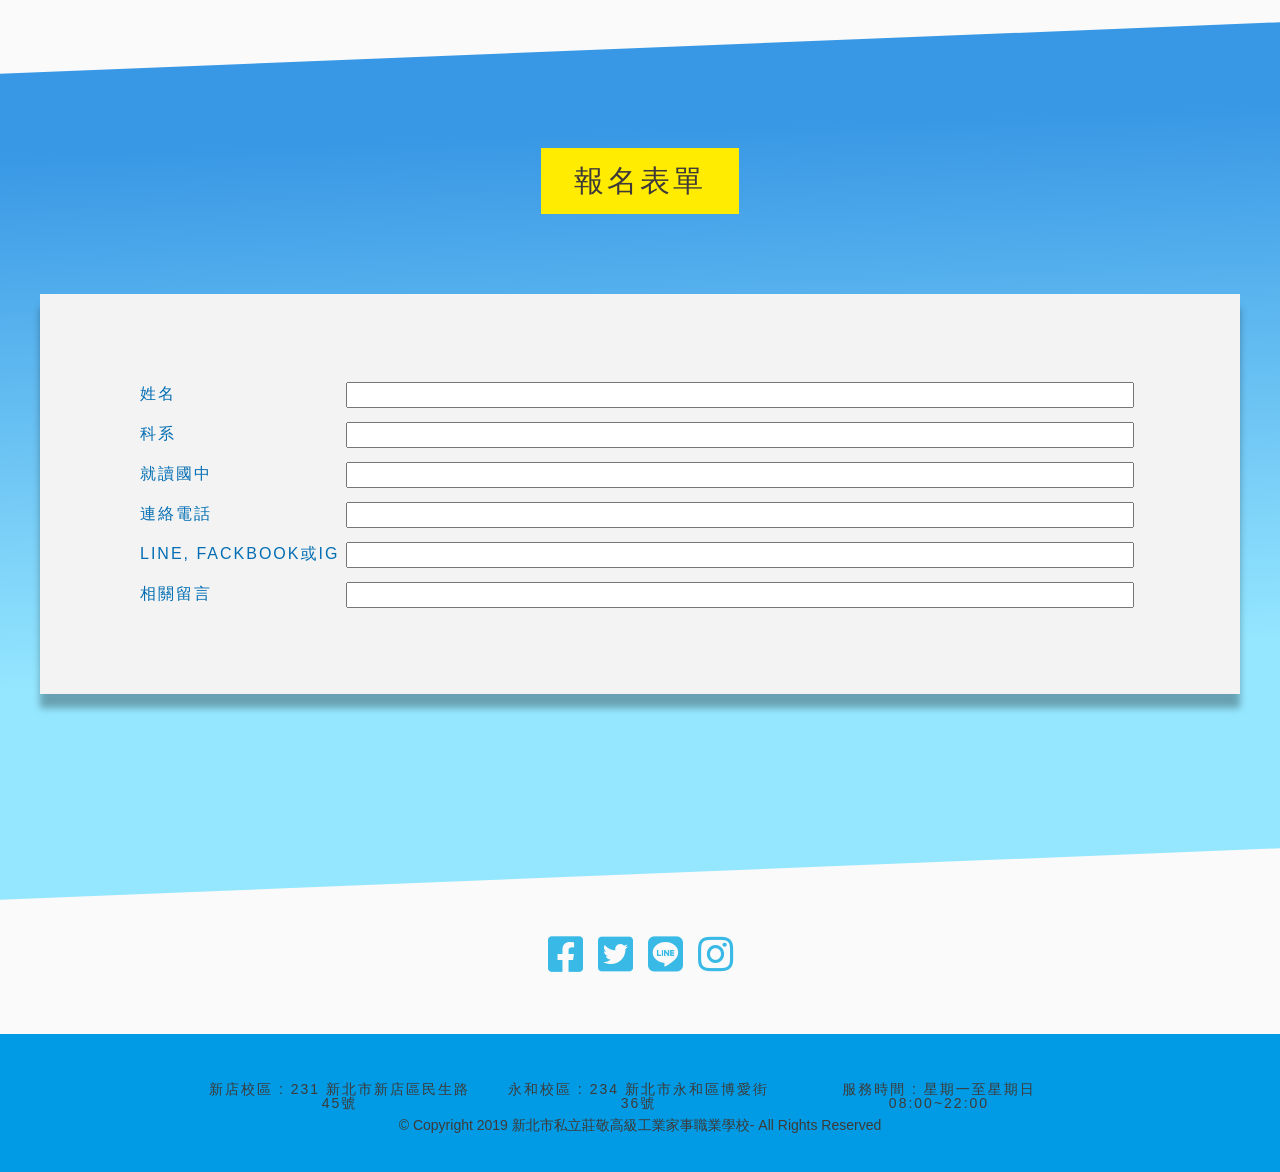
==== commit c801d8f1: "Add files via upload" ====
--- a/index.html
+++ b/index.html
@@ -10,6 +10,9 @@
   <link rel="stylesheet" href="css/reset.css">
   <link rel="stylesheet" href="css/style.css">
   <link rel="stylesheet" href="https://cdnjs.cloudflare.com/ajax/libs/font-awesome/5.8.2/css/all.min.css">
+  <script src="js/jquery-3.4.1.min.js"></script>
+  <script src=" https://ajax.googleapis.com/ajax/libs/jquery/1.8.2/jquery.min.js"></script>
+  <script src="js/index.js"></script>
 </head>
 <body>
 <header>
@@ -18,14 +21,17 @@
     </div>
     <div class="w900">
         <img src="img/tittle1.png" alt="">
+        <img src="img/title3.png" alt="">
+    </div>
+    <div>
+        <img src="img/title4.png" alt="">
     </div>
      <div class="w900">
        <a href=""><img src="img/title2.png" alt=""></a>
-
     </div>
 </header>
 <main>
-    <div>
+    <div class="one">
         <div class="w900">
             <div class="title">
                 <div>
@@ -47,7 +53,7 @@
             <img src="img/bannner2.jpg" alt="">
         </div>
     </div><!---第一段--->
-    <div>
+    <div class="two">
         <div class="w1200">
             <div class="title">
                 <div>
@@ -99,7 +105,7 @@
             <div></div>
         </div>
     </div>
-    <div>
+    <div class="three">
         <div class="w1000">
            <div class="title">
                 <div>
@@ -121,7 +127,7 @@
             </div>
         </div>
     </div><!---第三段--->
-    <div>
+    <div class="four">
         <div class="w1200">
             <div>
                 <h2>校區介紹</h2>
@@ -144,7 +150,7 @@
           </div>
         </div>
     </div><!---第四段--->
-    <div>
+    <div class="five">
         <div>
            <img src="img/bird.png" alt=""> 
         </div>
@@ -157,7 +163,7 @@
             </p><!---第五段--->
         </div>
     </div><!---第五段--->
-    <div>
+    <div class="six">
         <div>
            <h2>報名表單</h2>
         </div>
@@ -190,7 +196,7 @@
             </ul>
         </div>
     </div><!---第六段--->
-    <div>
+    <div class="seven">
         <ul class="w900">
             <li><a href=""><i class="fab fa-facebook-square"></i></a></li>
             <li><a href=""><i class="fab fa-twitter-square"></i></a></li>
@@ -203,7 +209,7 @@
     <div class="w900">
         <p>新店校區 : 231 新北市新店區民生路45號</p>
         <p>永和校區 : 234 新北市永和區博愛街36號</p>
-        <p>星期一至星期日  08:00~22:00</p>
+        <p>服務時間 : 星期一至星期日  08:00~22:00</p>
     </div>
     <div class="w900">
         <p>© Copyright 2019 新北市私立莊敬高級工業家事職業學校- All Rights Reserved</p>
--- a/css/style.css
+++ b/css/style.css
@@ -65,46 +65,52 @@
     width: 800px;
     height: auto;
 }
+header>div:nth-of-type(2)>img:nth-of-type(2){
+    display: none;
+}
 header>div:nth-of-type(2){
     width: 800px;
     height: auto;
     margin: 100 auto;
     margin-top: 200px;
 }
-header>div:nth-of-type(3) img{
+header>div:nth-of-type(3){
+    display: none;
+}
+header>div:nth-of-type(4) img{
     width: 290px;
     height: auto;
 }
-header>div:nth-of-type(3){
+header>div:nth-of-type(4){
     width: 290px;
     height: auto;
     margin: 100 auto;
 }
-main>div:first-of-type>div:first-child{
+.one>div:first-child{
     margin: 100px auto;
     line-height: 2;
     font-size: 18px;
     letter-spacing: 4px;
 }
-main>div:first-of-type>div p em{
+.one>div p em{
     font-size: 24px;
     color: #036EB3;
 }
-main>div:first-of-type>div:nth-of-type(2){
+.one>div:nth-of-type(2){
     width: 100%;
     display: flex;
     justify-content: center;
     align-items: center;
     overflow: hidden;
 }
-main>div:first-of-type>div:nth-of-type(2) img{
+.one>div:nth-of-type(2) img{
     width: 105%;
     height: auto;
 }
-main>div:nth-of-type(2){
+.two{
     margin: 100px 0; 
 }
-main>div:nth-of-type(2)>div>:nth-child(2){
+.two>div>:nth-child(2){
     margin: 50px auto;
     text-align: center;
     line-height: 3;
@@ -113,68 +119,68 @@
     color: #036EB3;
     transform: skewX(-10deg);
 }
-main>div:nth-of-type(2)>div>:nth-child(2) em{
+.two>div>:nth-child(2) em{
     background-color: #036EB3;
     color: #f5f5f5;
     padding: 6px 10px;
     margin-right: 10px;
     transform: skewX(-10deg);
 }
-main>div:nth-of-type(2)>div>:nth-child(3) ul{
+.two>div>:nth-child(3) ul{
     display: flex;
     justify-content: space-around;   
     letter-spacing: 2px;
     margin: 160px auto 60px;
 }
-main>div:nth-of-type(2)>div>:nth-child(3) ul li div{
+.two>div>:nth-child(3) ul li div{
     position: relative;
 }
-main>div:nth-of-type(2)>div>:nth-child(3) ul li div p,
-main>div:nth-of-type(2)>div>:nth-child(3) ul li div h2{
+.two>div>:nth-child(3) ul li div p,
+.two>div>:nth-child(3) ul li div h2{
     position: absolute;
 }
-main>div:nth-of-type(2)>div>:nth-child(3) ul li div p{
+.two>div>:nth-child(3) ul li div p{
     bottom: 50px;
     font-size: 16px;
     color: #FFEC00;
     width: 100%;
     text-align: center;
 }
-main>div:nth-of-type(2)>div>:nth-child(3) ul li div h2{
+.two>div>:nth-child(3) ul li div h2{
     bottom: 20px;
     font-size: 24px;
     color: #fff;
     width: 100%;
     text-align: center;
 }
-main>div:nth-of-type(4)>div{
+.three>div{
     text-align: center;
     margin: 160px auto;
     line-height: 1.5;
 }
-main>div:nth-of-type(4)>div>div:nth-of-type(2){
+.three>div>div:nth-of-type(2){
     margin: 24px 0;
 }
-main>div:nth-of-type(4)>div>div:nth-of-type(2) p{
+.three>div>div:nth-of-type(2) p{
     font-size: 20px;
     letter-spacing: 3px;  
 }
-main>div:nth-of-type(4)>div>div:nth-of-type(2) em{
+.three>div>div:nth-of-type(2) em{
     font-size: 36px;
     letter-spacing: 3px;  
     color: #036EB3;
 }
-main>div:nth-of-type(4)>div>div:nth-of-type(2) a{
+.three>div>div:nth-of-type(2) a{
     display: inline-block;
     padding: 8px 24px;
     color: #fff;
     background-color: #39B9E5;
     margin: 20px auto;
 }
-main>div:nth-of-type(4)>div>div:nth-of-type(2) a i{
+.three>div>div:nth-of-type(2) a i{
     margin-left: 16px;
 }
-main>div:nth-of-type(4)>div>div:nth-of-type(3){
+.three>div>div:nth-of-type(3){
     color: #39B9E5;
     line-height: 3;
     width: 400px;
@@ -184,17 +190,23 @@
     display: block;
     border: 2px #39B9E5 solid;
 }
-main>div:nth-of-type(5),main>div:nth-of-type(7){
+.three>div>div:nth-of-type(4){
+        width: 100%; 
+    }
+.three>div>div:nth-of-type(4) img{
+        width: 100%; 
+}
+.four,.six{
     background:linear-gradient(0deg, rgba(149, 231, 255, 1)25%, rgba(57, 152, 229, 1)90%);
     width: 100%;  
     transform: skewY(-2.3deg);
     padding: 100px 0;
 }
-main>div:nth-of-type(5){
+.four{
     margin: 100px auto;
 }
-main>div:nth-of-type(5)>div>div:first-child h2,
-main>div:nth-of-type(7) div:first-child h2{
+.four>div>div:first-child h2,
+.six div:first-child h2{
     font-size: 30px;
     display: inline-block;
     text-align: center;
@@ -203,31 +215,31 @@
     letter-spacing: 3px;
     background-color: #FFEC00; 
 }
-main>div:nth-of-type(5)>div>div:first-child h2,
-main>div:nth-of-type(7) div:first-child h2{
+.four>div>div:first-child h2,
+.six div:first-child h2{
     display:block;
     width: 150px;
     margin-left: calc(50% - 99px);
 }
-main>div:nth-of-type(5)>div>div:nth-of-type(2),
-main>div:nth-of-type(7) div:nth-of-type(2){
+.four>div>div:nth-of-type(2),
+.six div:nth-of-type(2){
     margin:80px auto;
     padding: 80px 20px;
     background-color: #F3F3F3;
     transform: skewY(2.3deg);
     box-shadow: 0px 14px 7px rgba(0, 0, 0, 0.3);
 }
-main>div:nth-of-type(5)>div>div:nth-of-type(2) ul {
+.four>div>div:nth-of-type(2) ul {
     display: flex;
 }
-main>div:nth-of-type(5)>div>div:nth-of-type(2) ul li div{
+.four>div>div:nth-of-type(2) ul li div{
     padding: 0 20px;
 }
-main>div:nth-of-type(5)>div>div:nth-of-type(2) ul li div iframe {
+.four>div>div:nth-of-type(2) ul li div iframe {
     width: 500px;
     height: 310px;
 }
-main>div:nth-of-type(5)>div>div:nth-of-type(2) ul li div h3{
+.four>div>div:nth-of-type(2) ul li div h3{
     text-align: center;
     margin: 60px 0;
     font-size: 18px;
@@ -238,61 +250,61 @@
     color: #fff;
     margin-left: calc(50% - 58px);
 }
-main>div:nth-of-type(6){
+.five{
     margin: 150px 0;
 }
-main>div:nth-of-type(6)>div:first-child{
+.five>div:first-child{
     width: 800px;
     margin: 0 auto;
 }
-main>div:nth-of-type(6)>div:first-child img{
+.five>div:first-child img{
     width: 100%;
     height: auto;
 }
-main>div:nth-of-type(6)>div:nth-of-type(2){
+.five>div:nth-of-type(2){
     margin: 40px auto;
     text-align: center;
 }
-main>div:nth-of-type(6)>div:nth-of-type(2){
+.five>div:nth-of-type(2){
     line-height: 1.5;
 }
-main>div:nth-of-type(6)>div:nth-of-type(2) em{
+.five>div:nth-of-type(2) em{
     color:#39B9E5;
     font-size: 24px; 
 }
-main>div:nth-of-type(6)>div:nth-of-type(2) strong{
+.five>div:nth-of-type(2) strong{
     font-size: 18px;
     background-color: #FFEC00;
     padding: 8px 16px;
     transform: skewX(-10deg);
     display: inline-block;
 }
-main>div:nth-of-type(7)>div:nth-of-type(2){
+.six>div:nth-of-type(2){
     line-height: 2.5;
     font-size: 16px;
     letter-spacing: 2px;
 }
-main>div:nth-of-type(7)>div:nth-of-type(2) p{
+.six>div:nth-of-type(2) p{
     display: inline-block;
     width: 20%;
     color: #036EB3;
 }
-main>div:nth-of-type(7)>div:nth-of-type(2) input{
+.six>div:nth-of-type(2) input{
     width: 78%;
     display: inline-block;
 }
-main>div:nth-of-type(7)>div:nth-of-type(2) input:last-child{
+.six>div:nth-of-type(2) input:last-child{
     width: 78%;
     height: 20px;
 }
-main>div:nth-of-type(8){
+.seven{
     margin: 60px 0;
 }
-main>div:nth-of-type(8) ul li i{
+.seven ul li i{
     font-size: 40px;
     color: #39B9E5;
 }
-main>div:nth-of-type(8) ul{
+.seven ul{
     width: 200px;
     margin: 0 auto;
     display: flex;
@@ -311,261 +323,295 @@
 }
 footer>div:first-child p{
     display: inline-block;
-}
-@media screen and (max-width:1000px){
+    margin: 0 10px;
+    letter-spacing: 2px;
+}
+
+@media screen and (max-width:1024px){
     .w900{
-        width: 700px;
-        }
+        width: 78%;
+    }
     .w1000{
-        width: 770px;
-        }
+        width: 85%;
+    }
     .w1200{
-        width: 850px;
-        }
+        width: 90%;
+    }
+    .title{
+        margin: 40px 0;
+    }
     .title>div{
+        background-image: url(../img/title.png);
+        background-position: center;
+        background-repeat: no-repeat;
+        height: 16vw;
         background-size: contain;
-        height: 120px;
     }
     .title>div>h1{
-        font-size: 26px;
+        text-align: center;
+        font-size: 1.7em;
+        line-height: 16vw;
+       
+    }
+    header{
+        background-image: url(../img/banner.jpg);
+        background-position: center;
+        background-repeat: no-repeat;
+        padding: 152px 0px;
+    }
+    header>div:first-of-type{
+        position: absolute;  
+    }
+    header>div:first-of-type{
+        top: 0;
+        left: 10%;
     }
     header>div:nth-of-type(2) img{
-        width: 700px;
-        }
+        width: 100%;
+    }
     header>div:nth-of-type(2){
-        width: 700px;
-        }
-    header>div:nth-of-type(3) img{
-        width: 250px;
-        }
-    header>div:nth-of-type(3){
-        width: 250px;    
-        }
-    main>div:nth-of-type(2)>div>:nth-child(3) ul{
-        margin: 100px auto 60px;
-        }
-    main>div:nth-of-type(2)>div>:nth-child(3) ul li div p{
-        bottom: 40px;
-        font-size: 14px;
-        }
-    main>div:nth-of-type(2)>div>:nth-child(3) ul li div h2{
-        bottom: 13px;
-        font-size: 22px;
-        }
-    main>div:nth-of-type(2)>div>:nth-child(3) ul li div img{
+        width: 80%;
+    }
+    header>div:nth-of-type(4) img{
+        width: 100%;
+    }
+    header>div:nth-of-type(4){
+        width: 30%;
+    }
+    .one>div:first-child{
+        line-height: 1.5;
+        font-size: 1rem;
+    }
+    .one>div p em{
+        font-size: 1.4rem;
+    }
+    .one>div:nth-of-type(2) img{
+        width: 150%;
+    }
+    .two{
+        margin: 100px 0; 
+    }
+    .two>div>:nth-child(2){
+        font-size: 1.4rem;
+    }
+    .two>div>:nth-child(3) ul{
+        flex-wrap: wrap;
+        margin: 80px auto 60px;
+    }
+    .two>div>:nth-child(3) ul li div{
+        position: relative;
+        margin: 2vw ;
+    }
+    .three>div>div:nth-of-type(2) p{
+        font-size: 1.2rem;
+        letter-spacing: 3px;  
+    }
+    .three>div>div:nth-of-type(2) em{
+        font-size: 1.6rem;
+    }
+    .three>div>div:nth-of-type(3){
+        padding: 1vw;
+        margin: 8vw auto;
+        line-height: 2.3;
+        height: auto
+    }
+    .four>div>div:first-child h2,
+    .six div:first-child h2{
+        font-size: 2rem;
+        text-align: center;
+        padding: 2vw 6vw;
+    }
+    .four>div>div:nth-of-type(2),
+    .six div:nth-of-type(2){
+        margin:3vw auto;
+        padding: 5vw;
+    }
+    .four>div>div:nth-of-type(2) ul {
+        flex-wrap: wrap;
+    }
+    .four>div>div:nth-of-type(2) ul li{
+        width: 100%;
+    }
+    .four>div>div:nth-of-type(2) ul li div iframe {
+        width: 100%;
+        height: 40vw;
+    }
+    .five>div:first-child{
+        width: 80%;
+    }
+    .five>div:nth-of-type(2){
+        margin: 5vw auto;
+        padding: 5vw;
+        line-height: 1.8;
+        font-size: 1rem;
+    }
+    .five>div:nth-of-type(2) em{
+        color:#39B9E5;
+        font-size: 1.6rem; 
+    }
+    .five>div:nth-of-type(2) strong{
+        font-size: 1.3rem;
+    }
+    .six>div:nth-of-type(2){
+        line-height: 2;
+        font-size: 1.2rem;
+    }
+    .six>div:nth-of-type(2) ul{
         width: 90%;
-        }
-    main>div:first-of-type>div:first-child{
-        font-size: 16px;
-        }
-    main>div:first-of-type>div p em{
-        font-size: 20px;
-        }
-    div:first-of-type>div:nth-of-type(2) img{
-        width: 130%;
-        }
-     main>div:nth-of-type(4)>div>div:nth-of-type(4){
-         width: 100%;
-        }
-     main>div:nth-of-type(4)>div>div:nth-of-type(4) img{
-         width: 100%;
-        }
-    main>div:nth-of-type(5)>div>div:nth-of-type(2) ul {
+        margin: 0 auto;
+    }
+    .six>div:nth-of-type(2) p{
+        display: inline-block;
+        width: 100%;
+        color: #036EB3;
+    }
+    .six>div:nth-of-type(2) input{
+        width: 100%;
+        display: inline-block;
+    }
+    .six>div:nth-of-type(2) input:last-child{
+        width: 100%;
+        height: 20px;
+    }
+    .seven{
+        margin: 6vw 0;
+    }
+    .seven ul li i{
+        font-size: 3rem;
+    }
+    .seven ul{
+        width: 70%;
+    }
+    footer{
+        padding: 4vw 0;
+        font-size: 1rem;
+        line-height: 1.5;
+    }
+    footer>div:first-child {
         display: flex;
         justify-content: space-around;
-        text-align: center;
-        }
-    main>div:nth-of-type(5)>div>div:nth-of-type(2) ul li div{
-        padding: 0 10px;
-        }
-    main>div:nth-of-type(5)>div>div:nth-of-type(2) ul li div iframe {
-        width: 390px;
-        height: 220px;
-        }
-    main>div:nth-of-type(5)>div>div:nth-of-type(2) ul li div h3{
-        margin: 40px 0;
-        margin-left: 0;
-        }
-    main>div:nth-of-type(6)>div:first-child{
-        width: 690px;
-        }
-    main>div:nth-of-type(6)>div:nth-of-type(2){
-        margin: 40px auto;
-        }
-    main>div:nth-of-type(7)>div:nth-of-type(2){
-        font-size: 12px;
-        letter-spacing: 1px;
+        flex-wrap: wrap;
+        margin: 1vw auto;
+    }
+    footer>div:first-child p{
+        display: inline-block;
     }
 }
 @media screen and (max-width:600px){
-    .w900{
-        width: 390px;
-        margin: 0 auto;
-        }
+     .w900{
+        width: 78%;
+    }
     .w1000{
-        width: 460px;
-        margin: 0 auto;
-        }
+        width: 85%;
+    }
     .w1200{
-        width: 500px;
-        margin: 0 auto;
-        }
+        width: 90%;
+    }
     .title>div{
-        background-position: center;
-        background-size: contain;
-        height: 100px;
-        }
+        height: 30vw;
+    }
     .title>div>h1{
-        text-align: center;
-        font-size: 24px;
-        line-height: 120px;
-        letter-spacing: 2px;
-        }
+        font-size: 1.6em;
+        line-height: 30vw;
+        margin-left: 4px;
+    }
     header{
-        background-position: center;
+        background-image: url(../img/banner2.png);
+        background-position:center;
         background-repeat: no-repeat;
-        padding: 110px 0px;
-        width: 100%
-        }
-    header>div:nth-of-type(1) img{
-        width: 70px;
-        } 
-    header>div:nth-of-type(2) img{
-        width:500px;
-        }
-    header>div:nth-of-type(2){
-        width:500px;
-        margin-top: 130px;
-        }
-    header>div:nth-of-type(3) img{
-        width: 180px;
-        height: auto;
-        }
+        background-size: cover;
+        padding: 100px 0px;
+     
+    }
+    header>div:first-of-type{
+        position: absolute;  
+    }
     header>div:first-of-type{
         top: 0;
-        left: 6%;
-        }
-    main>div:first-of-type>div:first-child{
-        margin: 60px auto;
-        letter-spacing: 2px;
-        font-weight: 300;
-        font-size: 14px;        
-        }
-    main>div:first-of-type>div p em{
-        font-size: 18px;
-        }
-    main>div:first-of-type>div:nth-of-type(2) img{
-        width: 150%;
-        }
-    main>div:nth-of-type(2)>div>:nth-child(2){
-        font-size: 17px;
-        letter-spacing: 2px;
-        }
-    main>div:nth-of-type(2)>div>:nth-child(3) ul{
-        flex-wrap: wrap;
-        margin: 100px auto;
-        }
-    main>div:nth-of-type(2)>div>:nth-child(3) ul li div {
-        width: 220px;
-        margin: 15px;
-        }
-    main>div:nth-of-type(2)>div>:nth-child(3) ul li div img{
-        width: 100%;
-        }
-    main>div:nth-of-type(2)>div>:nth-child(3) ul li div p{
-        bottom: 45px;
-        font-size: 14px;
-        }
-    main>div:nth-of-type(2)>div>:nth-child(3) ul li div h2{
-        font-size: 20px;
-        }
-    main>div:nth-of-type(4)>div{
-        margin: 100px auto;
-        }
-    main>div:nth-of-type(4)>div>div:nth-of-type(2) p{
-        font-size: 14px;
-        letter-spacing: 5px;
-        }
-    main>div:nth-of-type(4)>div>div:nth-of-type(2) em{
-        font-size: 22px;
-        }
-    main>div:nth-of-type(4)>div>div:nth-of-type(3){
+        left: 10%;
+    }
+    header>div:nth-of-type(2){
+        width:80%;
+        height: auto;
+        margin: 10vw auto;
+        margin-bottom: 60vw;
+
+    }
+    header>div:nth-of-type(2)>img:first-of-type{
+        display: none;
+    }
+    header>div:nth-of-type(2)>img:nth-child(2){
+        display: block;
+        width: 100%;
+        height: auto;
+    }
+    header>div:nth-of-type(2){
+        width: 90%;
+    }
+    header>div:nth-of-type(3){
+        display: block;
+        width: 80%;
+        margin: 0 auto;
+    }
+    header>div:nth-of-type(3) img{
+        width: 100%;
+        height: auto;
+    }
+    header>div:nth-of-type(4) img{
+        width: 100%;
+    }
+    header>div:nth-of-type(4){
+        width: 50%;
+    }
+    .one>div:first-child{
+        line-height: 1.5;
+    }
+    .one>div p{
+        font-size: 0.9rem;
+    }
+    .one>div p em{
+        font-size: 1.2rem;
+    }
+    .two>div>:nth-child(2){
+        font-size: 1rem;
+        letter-spacing: 0;
+    }
+    .three>div>div:nth-of-type(2) p{
+        font-size: 1rem;
         line-height: 2;
-        width: 400px;
-        height: 130px;
-        margin: 40px auto;
-        }
-     main>div:nth-of-type(4)>div>div:nth-of-type(4){
-         width: 100%;
-         margin: 0 auto;
-    }
-     main>div:nth-of-type(4)>div>div:nth-of-type(4) img{
-         width: 100%;
-    }
-    main>div:nth-of-type(5)>div>div:first-child h2,
-    main>div:nth-of-type(7) div:first-child h2{
-        font-size: 20px;
-        padding: 16px;
-    }
-    main>div:nth-of-type(5)>div>div:nth-of-type(2),
-    main>div:nth-of-type(7) div:nth-of-type(2){
-        margin:30px auto;
-        padding: 46px 20px;
-    }
-    main>div:nth-of-type(5)>div>div:nth-of-type(2) ul {
-        justify-content: space-around;
-        flex-flow: column;
-    }
-    main>div:nth-of-type(5)>div>div:nth-of-type(2) ul li div{
-        padding: 0 30px;
-    }
-    main>div:nth-of-type(5)>div>div:nth-of-type(2) ul li div iframe {
-        width: 400px;
-        height: 220px;
-    }
-    main>div:nth-of-type(6)>div:first-child{
-        width: 500px;
-        margin: 0 auto;
-    }
-    main>div:nth-of-type(6)>div:first-child img{
-        width: 100%;
+    }
+    .three>div>div:nth-of-type(2) em{
+        font-size: 1.5rem;
+    }
+    .three>div>div:nth-of-type(3){
+        padding: 1vw;
+        width: 90%;
+        margin: 8vw auto;
+        line-height: 2.3;
         height: auto;
-    }
-    main>div:nth-of-type(6)>div:nth-of-type(2){
-        width: 85%;
-        margin: 40px auto;
-        text-align: center;
-        font-size: 14px;  
-    }
-    main>div:nth-of-type(6)>div:nth-of-type(2) em{
-        font-size: 20px; 
-    }
-    main>div:nth-of-type(7)>div:nth-of-type(2){
-        font-size: 14px;
-    }
-    main>div:nth-of-type(7)>div:nth-of-type(2) p{
-        display: inline-block;
-        width: 100%;
-    }
-    main>div:nth-of-type(7)>div:nth-of-type(2) input{
-        display: inline-block;
-        width: 100%;
+        font-size: 0.9rem;
+    }
+    .four>div>div:first-child h2,
+    .six div:first-child h2{
+        font-size: 1.6rem;
+    }
+    .five>div:first-child{
+        width: 90%;
+    }
+    .five {
+        margin: 20vw 0;
+    }
+    .five>div:nth-of-type(2) em{
+        color:#39B9E5;
+        font-size: 1.2rem; 
+    }
+    .five>div:nth-of-type(2) strong{
+        font-size: 1rem;
     }
     footer{
-        padding: 20px 0;
-    }    
-    footer>div:first-child {
+        padding: 4vw 0;
+        font-size: 0.8rem;
         line-height: 1.5;
-        margin: 8px auto;
-        font-size: 7px;
-        display: inline-block;
-    }
-    footer>div:first-child p{
-        margin: 0 10px;
-    }
-    footer>div:nth-of-type(2) {
-        margin: 0 auto;
-        font-size: 10px;
-        line-height: 1.5;
-    }
-}
+    }
+}
+
